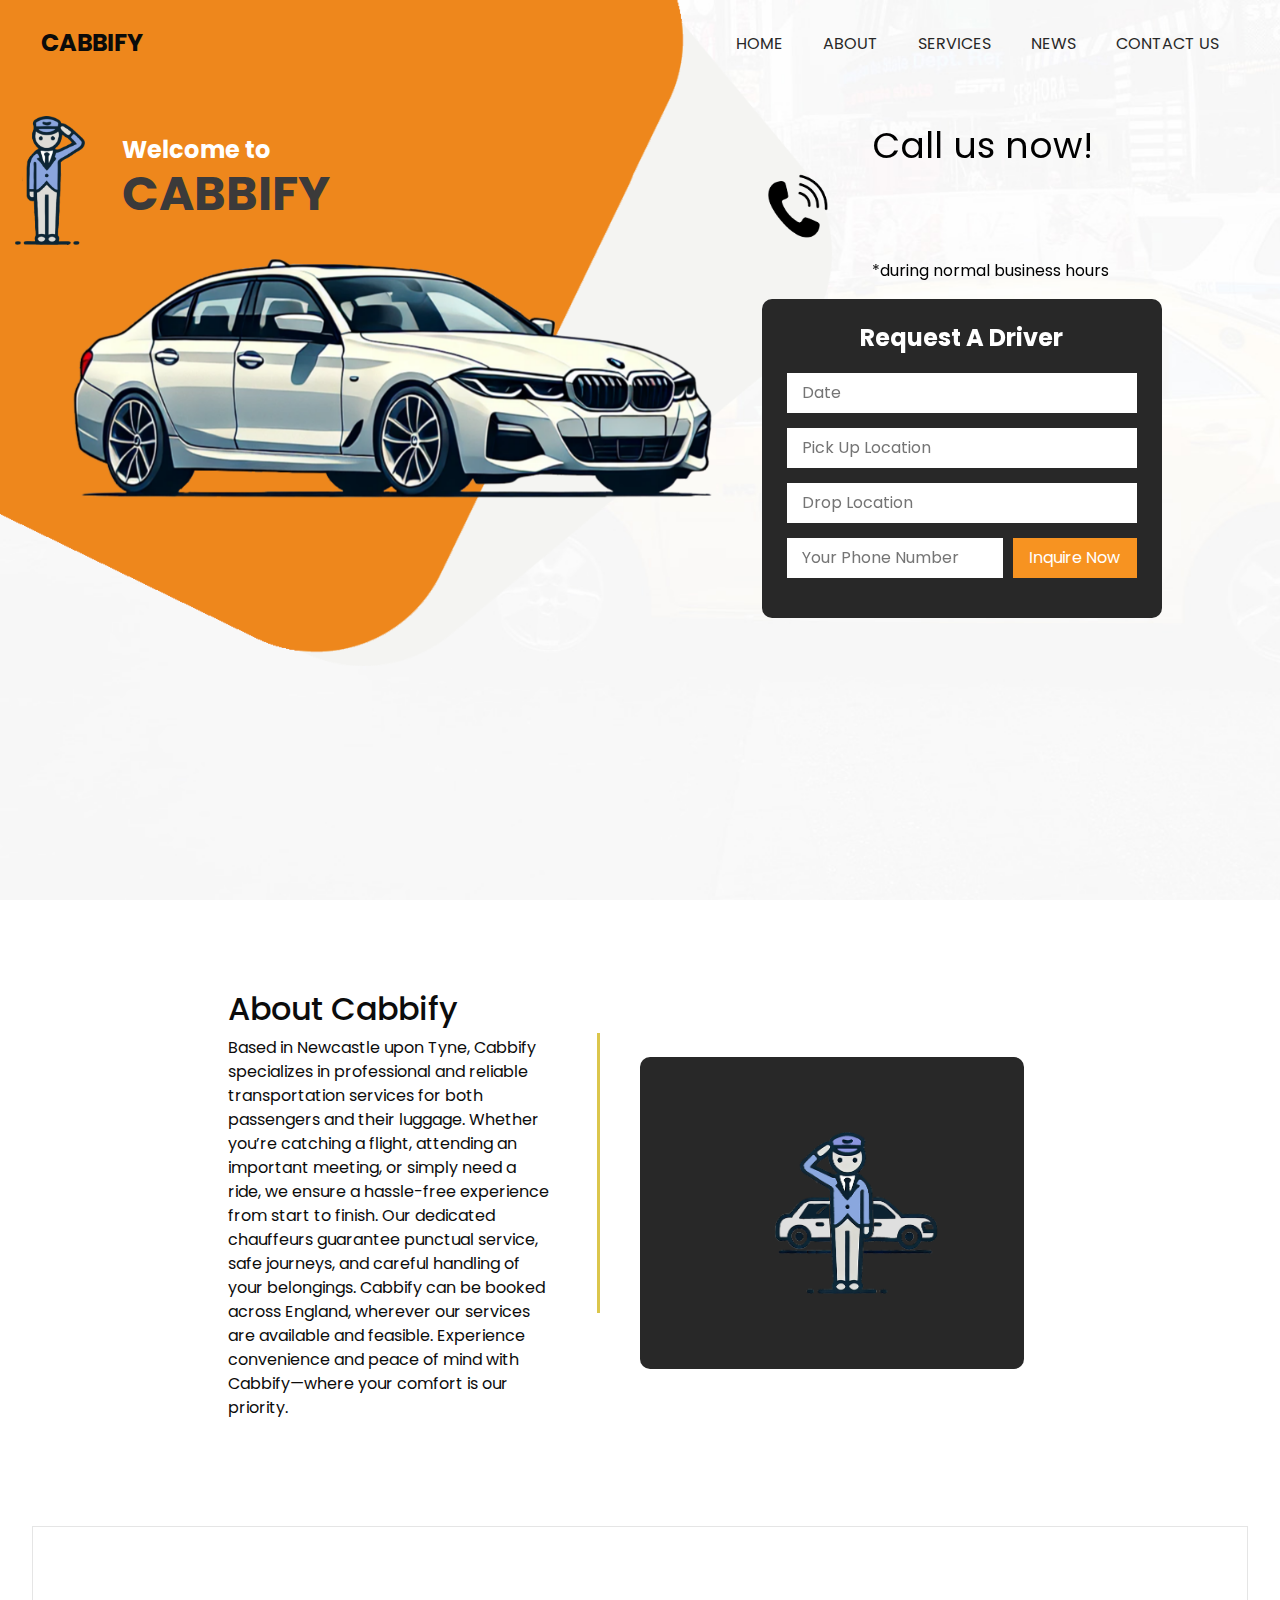
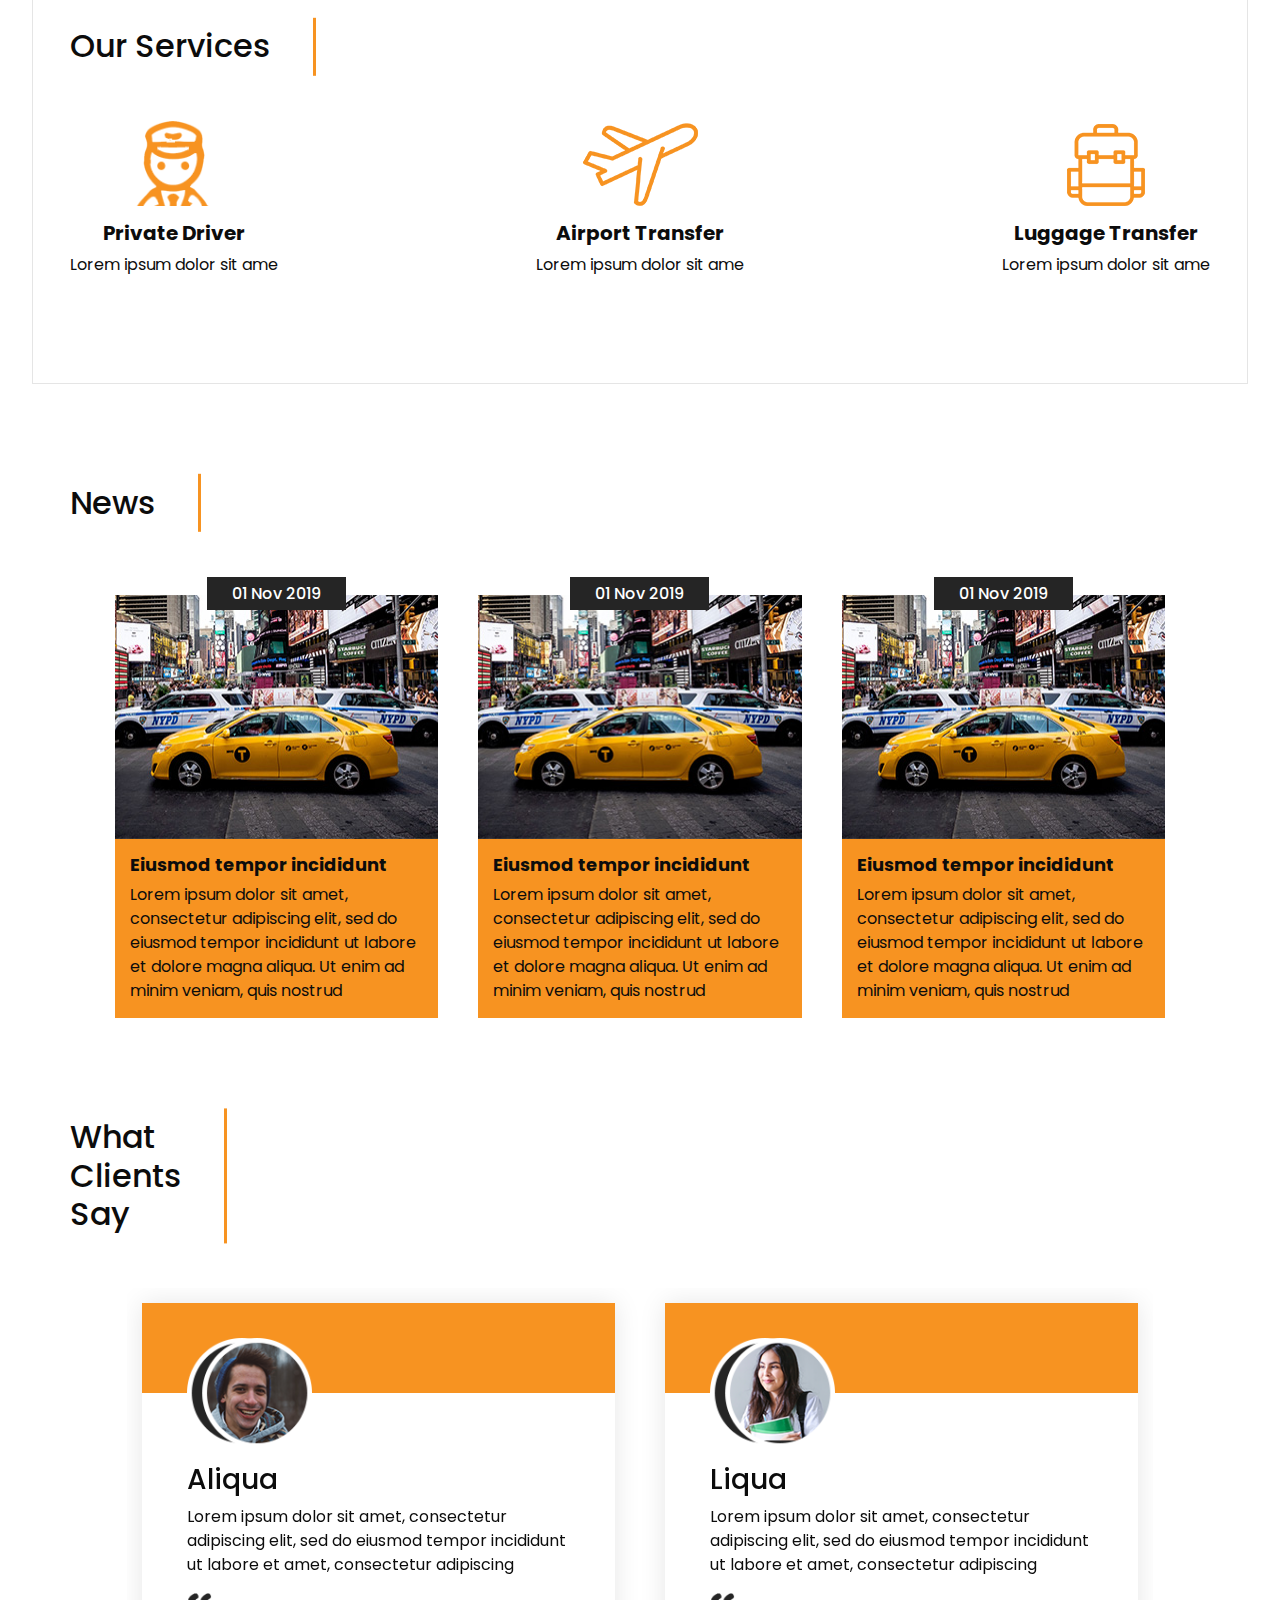
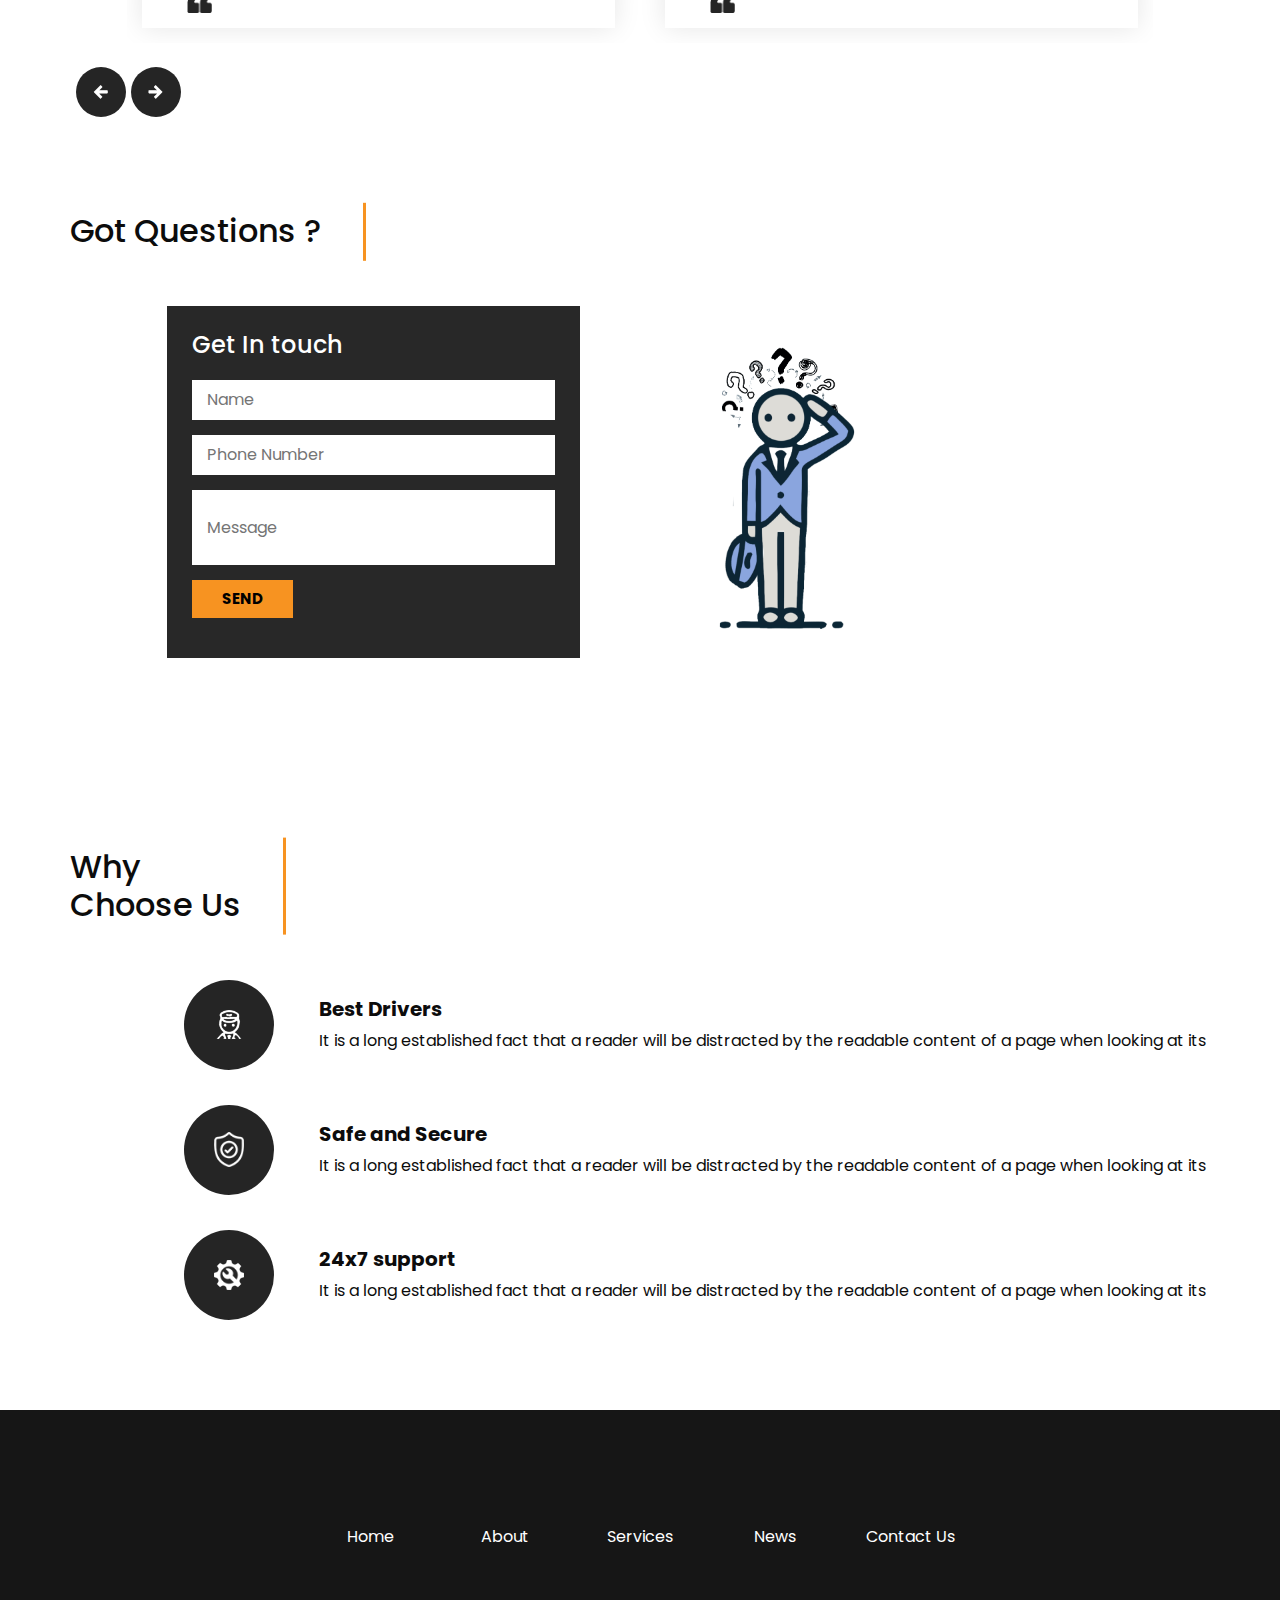
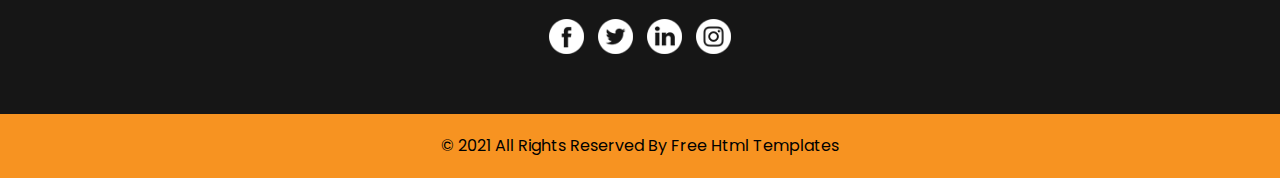
==== index.html @ 4fb5ac62 "Initial commit" ====
<!DOCTYPE html>
<html>

<head>
  <!-- Basic -->
  <meta charset="utf-8" />
  <meta http-equiv="X-UA-Compatible" content="IE=edge" />
  <!-- Mobile Metas -->
  <meta name="viewport" content="width=device-width, initial-scale=1, shrink-to-fit=no" />
  <!-- Site Metas -->
  <meta name="keywords" content="" />
  <meta name="description" content="" />
  <meta name="author" content="" />

  <title>Cabbify</title>


  <!-- slider stylesheet -->
  <link rel="stylesheet" type="text/css" href="https://cdnjs.cloudflare.com/ajax/libs/OwlCarousel2/2.3.4/assets/owl.carousel.min.css" />

  <!-- bootstrap core css -->
  <link rel="stylesheet" type="text/css" href="css/bootstrap.css" />

  <!-- fonts style -->
  <link href="https://fonts.googleapis.com/css?family=Poppins:400,700&display=swap" rel="stylesheet">

  <!-- Custom styles for this template -->
  <link href="css/style.css" rel="stylesheet" />
  <!-- responsive style -->
  <link href="css/responsive.css" rel="stylesheet" />
</head>

<body>

  <div class="hero_area">
    <!-- header section strats -->
    <header class="header_section">
      <div class="container-fluid">
        <nav class="navbar navbar-expand-lg custom_nav-container ">
          <a class="navbar-brand" href="index.html">
            <span>
              Cabbify
            </span>
          </a>
          <button class="navbar-toggler" type="button" data-toggle="collapse" data-target="#navbarSupportedContent" aria-controls="navbarSupportedContent" aria-expanded="false" aria-label="Toggle navigation">
            <span class="navbar-toggler-icon"></span>
          </button>

          <div class="collapse navbar-collapse" id="navbarSupportedContent">
            <div class="d-flex ml-auto flex-column flex-lg-row align-items-center">
              <ul class="navbar-nav  ">
                <li class="nav-item active">
                  <a class="nav-link" href="#home">Home <span class="sr-only">(current)</span></a>
                </li>
                <li class="nav-item">
                  <a class="nav-link" href="#about"> About</a>
                </li>
                <li class="nav-item">
                  <a class="nav-link" href="#services"> Services </a>
                </li>
                <li class="nav-item">
                  <a class="nav-link" href="#news"> News</a>
                </li>
                <li class="nav-item">
                  <a class="nav-link" href="#contact">Contact Us</a>
                </li>
              </ul>
            </div>
          </div>
        </nav>
      </div>
    </header>
    <!-- end header section -->
    <!-- slider section -->
    <section id="home" class=" slider_section ">
      <div class="container-fluid">
        <div class="row">
          <div class="col-md-7 ">
            <div class="box">
              <img src="images/driversans.png" alt="" style="position: absolute;top: -20px;right: 662px;max-width: 70px;">
              <div class="detail-box">
                <h4>
                  Welcome to
                </h4>
                <h1>
                  CABBIFY
                </h1>
              </div>
              <div id="carouselExampleIndicators" class="carousel slide" data-ride="carousel">
                <div class="carousel-inner">
                  <div class="carousel-item active">

                    <div class="img-box">
                      <img src="images/slider-img3.png" alt="">
                    </div>
                  </div>
                </div>
              </div>

            </div>
          </div>
          <div class="col-lg-4 col-md-5 ">
            <a href="tel:+1234567890" style="text-decoration: none; color: black;">
              <div class="call" style="cursor: pointer;">
                <span style="font-size: 36px;margin-left: 110px;">Call us now!</span>
                <img src="images/phone.png" alt="Phone Icon" style="max-width: 69px;margin-bottom: 20px;">
                <p style="font-size:16px;margin-left: 110px;">*during normal business hours</p>
              </div>
            </a>
            <div class="slider_form">
              <h4>
                Request A Driver
              </h4>
              <form action="">
                <input type="text" placeholder="Date">
                <input type="text" placeholder="Pick Up Location">
                <input type="text" placeholder="Drop Location">
                <div class="btm_input">
                  <input type="text" placeholder="Your Phone Number">
                  <button>Inquire Now</button>
                </div>
              </form>
            </div>
          </div>
        </div>
      </div>

    </section>
    <!-- end slider section -->
  </div>

  <!-- about section -->

  <section id="about" class="about_section layout_padding">
    <div class="container-fluid">
      <div class="row">
        <div class="col-lg-4 col-md-5 offset-lg-2 offset-md-1">
          <div class="detail-box">
            <h2>
              About Cabbify
            </h2>
            <p>
              Based in Newcastle upon Tyne, Cabbify specializes in professional and reliable transportation services for both passengers and their luggage. Whether you’re catching a flight, attending an important meeting, or simply need a ride, we ensure a hassle-free experience from start to finish. Our dedicated chauffeurs guarantee punctual service, safe journeys, and careful handling of your belongings.

              Cabbify can be booked across England, wherever our services are available and feasible. Experience convenience and peace of mind with Cabbify—where your comfort is our priority.          </p>
          </div>
        </div>
        <div class="col-md-6">
          <div class="img-box">
            <img src="images/about-img2.png" alt="">
          </div>
        </div>
      </div>
    </div>
  </section>

  <!-- end about section -->

  <!-- service section -->

  <section id="services" class="service_section layout_padding">
    <div class="container">
      <div class="heading_container">
        <h2>
          Our Services
        </h2>
      </div>
      <div class="service_container">
        <div class="box">
          <div class="img-box">
            <img src="images/delivery-man2.png" alt="">
          </div>
          <div class="detail-box">
            <h5>
              Private Driver
            </h5>
            <p>
              Lorem ipsum dolor sit ame
            </p>

          </div>
        </div>
        <div class="box">
          <div class="img-box">
            <img src="images/airplane.png" alt="">
          </div>
          <div class="detail-box">
            <h5>
              Airport Transfer
            </h5>
            <p>
              Lorem ipsum dolor sit ame
            </p>

          </div>
        </div>
        <div class="box">
          <div class="img-box">
            <img src="images/backpack.png" alt="">
          </div>
          <div class="detail-box">
            <h5>
              Luggage Transfer
            </h5>
            <p>
              Lorem ipsum dolor sit ame
            </p>
          </div>
        </div>
      </div>
    </div>
  </section>

  <!-- end service section -->

  <!-- news section -->

  <section id="news" class="news_section layout_padding">
    <div class="container">
      <div class="heading_container">
        <h2>
          News
        </h2>
      </div>
      <div class="news_container">
        <div class="box">
          <div class="date-box">
            <h6>
              01 Nov 2019
            </h6>
          </div>
          <div class="img-box">
            <img src="images/news-img.jpg" alt="">
          </div>
          <div class="detail-box">
            <h6>
              Eiusmod tempor incididunt
            </h6>
            <p>
              Lorem ipsum dolor sit amet, consectetur adipiscing elit, sed do eiusmod tempor incididunt ut labore et dolore magna aliqua. Ut enim ad minim veniam, quis nostrud
            </p>
          </div>
        </div>
        <div class="box">
          <div class="date-box">
            <h6>
              01 Nov 2019
            </h6>
          </div>
          <div class="img-box">
            <img src="images/news-img.jpg" alt="">
          </div>
          <div class="detail-box">
            <h6>
              Eiusmod tempor incididunt
            </h6>
            <p>
              Lorem ipsum dolor sit amet, consectetur adipiscing elit, sed do eiusmod tempor incididunt ut labore et dolore magna aliqua. Ut enim ad minim veniam, quis nostrud
            </p>
          </div>
        </div>
        <div class="box">
          <div class="date-box">
            <h6>
              01 Nov 2019
            </h6>
          </div>
          <div class="img-box">
            <img src="images/news-img.jpg" alt="">
          </div>
          <div class="detail-box">
            <h6>
              Eiusmod tempor incididunt
            </h6>
            <p>
              Lorem ipsum dolor sit amet, consectetur adipiscing elit, sed do eiusmod tempor incididunt ut labore et dolore magna aliqua. Ut enim ad minim veniam, quis nostrud
            </p>
          </div>
        </div>
      </div>
    </div>
  </section>

  <!-- end news section -->

  <!-- client section -->

  <section class="client_section layout_padding-bottom">
    <div class="container">
      <div class="heading_container">
        <h2>
          What <br>
          Clients <br>
          Say
        </h2>
      </div>
      <div class="client_container">
        <div class="carousel-wrap ">
          <div class="owl-carousel">
            <div class="item">
              <div class="box">
                <div class="img-box">
                  <img src="images/client-1.png" alt="">
                </div>
                <div class="detail-box">
                  <h3>
                    Aliqua
                  </h3>
                  <p>
                    Lorem ipsum dolor sit amet, consectetur adipiscing elit, sed do eiusmod tempor incididunt ut labore et amet, consectetur adipiscing
                  </p>
                  <img src="images/quote.png" alt="">
                </div>
              </div>
            </div>
            <div class="item">
              <div class="box">
                <div class="img-box">
                  <img src="images/client-2.png" alt="">
                </div>
                <div class="detail-box">
                  <h3>
                    Liqua
                  </h3>
                  <p>
                    Lorem ipsum dolor sit amet, consectetur adipiscing elit, sed do eiusmod tempor incididunt ut labore et amet, consectetur adipiscing
                  </p>
                  <img src="images/quote.png" alt="">
                </div>
              </div>
            </div>
          </div>
        </div>
      </div>
    </div>
  </section>

  <!-- end client section -->

  <!-- contact section -->

  <section id="contact" class="contact_section layout_padding-bottom">
    <div class="container">
      <div class="heading_container">
        <h2>
          Got Questions ?
        </h2>
      </div>
    </div>
    <div class="container-fluid">
      <div class="row">
        <div class="col-md-5  offset-md-1">
          <div class="contact_form">
            <h4>
              Get In touch
            </h4>
            <form action="">
              <input type="text" placeholder="Name">
              <input type="text" placeholder="Phone Number">
              <input type="text" placeholder="Message" class="message_input">
              <button>Send</button>
            </form>
          </div>
        </div>
        <div class="col-md-6 px-0">
          <div class="img-box">
            <img src="images/contact-img2.png" alt="">
          </div>
        </div>
      </div>
    </div>
  </section>
  <!-- end contact section -->


  <!-- why section -->

  <section class="why_section layout_padding">
    <div class="container">
      <div class="heading_container">
        <h2>
          Why <br>
          Choose Us
        </h2>
      </div>
      <div class="why_container">
        <div class="box">
          <div class="img-box">
            <img src="images/delivery-man-white.png" alt="" class="img-1">
            <img src="images/delivery-man-black.png" alt="" class="img-2">
          </div>
          <div class="detail-box">
            <h5>
              Best Drivers
            </h5>
            <p>
              It is a long established fact that a reader will be distracted by the readable content of a page when looking at its
            </p>
          </div>
        </div>
        <div class="box">
          <div class="img-box">
            <img src="images/shield-white.png" alt="" class="img-1">
            <img src="images/shield-black.png" alt="" class="img-2">
          </div>
          <div class="detail-box">
            <h5>
              Safe and Secure
            </h5>
            <p>
              It is a long established fact that a reader will be distracted by the readable content of a page when looking at its
            </p>
          </div>
        </div>
        <div class="box">
          <div class="img-box">
            <img src="images/repairing-service-white.png" alt="" class="img-1">
            <img src="images/repairing-service-black.png" alt="" class="img-2">
          </div>
          <div class="detail-box">
            <h5>
              24x7 support
            </h5>
            <p>
              It is a long established fact that a reader will be distracted by the readable content of a page when looking at its
            </p>
          </div>
        </div>
      </div>
    </div>
  </section>

  <!-- end why section -->

  <!-- info section -->

  <section class="info_section layout_padding-top layout_padding2-bottom">
    <div class="container">
      <div class="box">
        <div class="info_links">
          <ul>
            <li class=" ">
              <a class="" href="#home">Home <span class="sr-only">(current)</span></a>
            </li>
            <li class="">
              <a class="" href="#about"> About</a>
            </li>
            <li class="">
              <a class="" href="#services"> Services </a>
            </li>
            <li class="">
              <a class="" href="#news"> News</a>
            </li>
            <li class="">
              <a class="" href="#contact">Contact Us</a>
            </li>
          </ul>
        </div>
        <div class="info_social">
          <div>
            <a href="">
              <img src="images/fb.png" alt="">
            </a>
          </div>
          <div>
            <a href="">
              <img src="images/twitter.png" alt="">
            </a>
          </div>
          <div>
            <a href="">
              <img src="images/linkedin.png" alt="">
            </a>
          </div>
          <div>
            <a href="">
              <img src="images/instagram.png" alt="">
            </a>
          </div>
        </div>
      </div>
    </div>

  </section>

  <!-- end info section -->

  <!-- footer section -->
  <section class="container-fluid footer_section">
    <div class="container">
      <p>
        &copy; 2021 All Rights Reserved By
        <a href="https://html.design/">Free Html Templates</a>
      </p>
    </div>
  </section>
  <!-- footer section -->

  <script type="text/javascript" src="js/jquery-3.4.1.min.js"></script>
  <script type="text/javascript" src="js/bootstrap.js"></script>
  <script type="text/javascript" src="https://cdnjs.cloudflare.com/ajax/libs/OwlCarousel2/2.3.4/owl.carousel.min.js">
  </script>


  <!-- owl carousel script -->
  <script type="text/javascript">
    $(".owl-carousel").owlCarousel({
      loop: true,
      margin: 20,
      navText: [],
      autoplay: true,
      autoplayHoverPause: true,
      responsive: {
        0: {
          items: 1
        },
        768: {
          items: 2
        },
        1000: {
          items: 2
        }
      }
    });
  </script>
  <!-- end owl carousel script -->
<!-- Include animate.css for the rubberBand animation -->
<link rel="stylesheet" href="https://cdnjs.cloudflare.com/ajax/libs/animate.css/4.1.1/animate.min.css" />

<script async src='https://d2mpatx37cqexb.cloudfront.net/delightchat-whatsapp-widget/embeds/embed.min.js'></script>
<script>
  var wa_btnSetting = {
    "btnColor": "#16BE45",
    "ctaText": "WhatsApp Us",
    "cornerRadius": 40,
    "marginBottom": 20,
    "marginLeft": 20,
    "marginRight": 20,
    "btnPosition": "right",
    "whatsAppNumber": "911234567890",
    "welcomeMessage": "Hey, How can we help you today,",
    "zIndex": 999999,
    "btnColorScheme": "light"
  };

  var wa_widgetSetting = {
    "title": "Cabbify",
    "subTitle": "Typically replies in 5 min",
    "headerBackgroundColor": "#f0960f",
    "headerColorScheme": "dark",
    "greetingText": "Hi there! \nHow can I help you?",
    "ctaText": "Start Chat",
    "btnColor": "#1A1A1A",
    "cornerRadius": 40,
    "welcomeMessage": "Hello",
    "btnColorScheme": "light",
    "brandImage": "https://i.ibb.co/gyhFDv2/Untitled-1.png",
    "darkHeaderColorScheme": {
      "title": "#333333",
      "subTitle": "#4F4F4F"
    }
  };

  window.onload = () => {
    _waEmbed(wa_btnSetting, wa_widgetSetting);
    const waButtonWrapper = document.querySelector('.wa-btn-wrapper');
  };
</script>

</body>

</html>
---- css/style.css ----
html {
  overflow-x: hidden;
  scroll-behavior: smooth;
}

body {
  font-family: "Poppins", sans-serif;
  color: #0c0c0c;
  background-color: #ffffff;
}

.layout_padding {
  padding: 90px 0;
}

.layout_padding2 {
  padding: 45px 0;
}

.layout_padding2-top {
  padding-top: 45px;
}

.layout_padding2-bottom {
  padding-bottom: 45px;
}

.layout_padding-top {
  padding-top: 90px;
}

.layout_padding-bottom {
  padding-bottom: 90px;
}

.heading_container {
  display: -webkit-box;
  display: -ms-flexbox;
  display: flex;
  margin-bottom: 45px;
}

.heading_container h2 {
  position: relative;
  margin: 0;
  padding: 10px 0;
}

.heading_container h2::before {
  content: "";
  position: absolute;
  width: 3px;
  height: 100%;
  top: 50%;
  right: -45px;
  -webkit-transform: translateY(-50%);
          transform: translateY(-50%);
  z-index: 1;
  background-color: #f79321;
  background-repeat: no-repeat;
}

/*header section*/
.hero_area {
  min-height: 100vh;
  position: relative;
  background-image: url(../images/hero-bg.jpg);
  background-size: cover;
}

.hero_area::before {
  content: "";
  position: absolute;
  top: 0;
  left: 0;
  height: 100%;
  width: 65%;
  background-image: url(../images/hero-bg3.png);
  background-size: 100%;
  background-repeat: no-repeat;
}

.sub_page .hero_area {
  min-height: auto;
  background-image: none;
  background-color: #e1f3fd;
}

.sub_page .service_section {
  margin: 45px auto;
}

.header_section .container-fluid {
  padding-right: 25px;
  padding-left: 25px;
}

.header_section .nav_container {
  margin: 0 auto;
}

.custom_nav-container .navbar-nav .nav-item .nav-link {
  margin: 10px 20px;
  padding: 0;
  color: #282828;
  text-align: center;
  position: relative;
  text-transform: uppercase;
}

a,
a:hover,
a:focus {
  text-decoration: none;
}

a:hover,
a:focus {
  color: initial;
}

.btn,
.btn:focus {
  outline: none !important;
  -webkit-box-shadow: none;
          box-shadow: none;
}

.custom_nav-container .nav_search-btn {
  background-image: url(../images/search-icon.png);
  background-size: 20px;
  background-repeat: no-repeat;
  background-position: center 5px;
  width: 35px;
  height: 35px;
  padding: 0;
  border: none;
}

.navbar-brand {
  display: -webkit-box;
  display: -ms-flexbox;
  display: flex;
}

.navbar-brand span {
  font-size: 24px;
  font-weight: 700;
  color: #0b0b0a;
  text-transform: uppercase;
}

.custom_nav-container {
  z-index: 99999;
  padding-top: 20px;
  -webkit-box-align: end;
      -ms-flex-align: end;
          align-items: flex-end;
}

.navbar-expand-lg .navbar-collapse {
  -webkit-box-align: end;
      -ms-flex-align: end;
          align-items: flex-end;
}

.custom_nav-container .navbar-toggler {
  outline: none;
}

.custom_nav-container .navbar-toggler .navbar-toggler-icon {
  background-image: url(../images/menu.png);
  background-size: 45px;
}

/*end header section*/
/* slider section */
.slider_section {
  height: calc(100% - 80px);
  display: -webkit-box;
  display: -ms-flexbox;
  display: flex;
  -webkit-box-align: center;
      -ms-flex-align: center;
          align-items: center;
  z-index: 2;
  color: #3b3a3a;
  padding: 45px 0 75px 0;
}

.slider_section .row {
  -webkit-box-align: center;
      -ms-flex-align: center;
          align-items: center;
}

.slider_section div#carouselExampleIndicators {
  width: 130%;
  margin-left: -20%;
  position: unset;
}

.slider_section .box {
  padding-left: 15%;
  margin-bottom: 100px;
}

.slider_section .box .detail-box {
  padding-right: 10%;
}

.slider_section .box .detail-box h4 {
  font-weight: bold;
  margin-bottom: 0;
  color: #ffffff;
}

.slider_section .box .detail-box h1 {
  font-weight: bold;
  margin-bottom: 30px;
  text-transform: uppercase;
  font-size: 3rem;
}

.slider_section .box .img-box {
  margin: 0 7%;
}

.slider_section .box .img-box img {
  width: 100%;
}

.slider_section .box .btn-box {
  margin-top: 15px;
}

.slider_section .box .btn-box a {
  text-align: center;
  display: inline-block;
  padding: 8px 30px;
  border: 1px solid #0b0b0a;
  background-color: transparent;
  color: #0b0b0a;
}

.slider_section .box .btn-box a:hover {
  background-color: #0b0b0a;
  color: #ffffff;
}

.slider_section .slider_form {
  width: 400px;
  padding: 25px;
  background-color: #282828;
  border-radius: 10px;
  margin: auto;
}

.slider_section .slider_form h4 {
  font-weight: bold;
  text-align: center;
  color: #ffffff;
  margin-bottom: 20px;
}

.slider_section .slider_form form {
  margin: 15px 0;
}

.slider_section .slider_form form input {
  width: 100%;
  height: 40px;
  border: none;
  outline: none;
  margin-bottom: 15px;
  padding-left: 15px;
}

.slider_section .slider_form form .btm_input {
  display: -webkit-box;
  display: -ms-flexbox;
  display: flex;
}

.slider_section .slider_form form .btm_input input {
  width: calc(95% - 116px);
  margin: 0;
  margin-right: 10px;
}

.slider_section .slider_form form .btm_input button {
  -webkit-box-flex: 1;
      -ms-flex: 1;
          flex: 1;
  min-width: 116px;
  border: none;
  outline: none;
  background-color: #f79321;
  color: #ffffff;
}

.slider_section .carousel-indicators {
  margin: 0;
  -webkit-box-pack: start;
      -ms-flex-pack: start;
          justify-content: flex-start;
  left: 10%;
}

.slider_section .carousel-indicators li {
  width: 18px;
  height: 18px;
  border-radius: 100%;
  background-color: #282828;
  opacity: 1;
}

.slider_section .carousel-indicators li.active {
  background-color: #f79321;
}

.about_section .row {
  -webkit-box-align: center;
      -ms-flex-align: center;
          align-items: center;
}

.about_section .detail-box {
  position: relative;
  padding-right: 75px;
}

.about_section .detail-box a {
  display: inline-block;
  padding: 8px 25px;
  border: 1px solid #0b0b0a;
  background-color: transparent;
  color: #0b0b0a;
  margin-top: 25px;
}

.about_section .detail-box a:hover {
  background-color: #0b0b0a;
  color: #ffffff;
}

.about_section .detail-box::before {
  content: "";
  position: absolute;
  width: 3px;
  height: 65%;
  top: 10%;
  right: 25px;
  z-index: 1;
  background-color: #dbc64c;
  background-repeat: no-repeat;
}

.about_section .img-box {
  padding: 75px 45px;
}

.about_section .img-box img {
  width: 60%;
  position: relative;
  z-index: 2;
}

.about_section .img-box::before {
  content: "";
  position: absolute;
  top: 0;
  left: 0;
  width: 60%;
  height: 100%;
  background-color: #282828;
  z-index: 1;
  border-radius: 10px;
}

.service_section {
  width: 95%;
  margin: auto;
  border: 1px solid #e5e5e5;
}

.service_section .service_container {
  display: -webkit-box;
  display: -ms-flexbox;
  display: flex;
  text-align: center;
  -webkit-box-pack: justify;
      -ms-flex-pack: justify;
          justify-content: space-between;
}

.service_section .service_container .box .img-box {
  height: 85px;
  display: -webkit-box;
  display: -ms-flexbox;
  display: flex;
  -webkit-box-pack: center;
      -ms-flex-pack: center;
          justify-content: center;
  -webkit-box-align: end;
      -ms-flex-align: end;
          align-items: flex-end;
}

.service_section .service_container .box .img-box img {
  max-width: 100%;
  max-height: 100%;
}

.service_section .service_container .box .detail-box {
  margin-top: 15px;
}

.service_section .service_container .box .detail-box h5 {
  font-weight: bold;
}

.service_section .service_container .box .detail-box a {
  display: inline-block;
  padding: 7px 20px;
  border: 1px solid #0b0b0a;
  background-color: transparent;
  color: #0b0b0a;
}

.service_section .service_container .box .detail-box a:hover {
  background-color: #0b0b0a;
  color: #ffffff;
}

.news_section .news_container {
  display: -webkit-box;
  display: -ms-flexbox;
  display: flex;
  -webkit-box-pack: center;
      -ms-flex-pack: center;
          justify-content: center;
  padding: 0 25px;
}

.news_section .news_container .date-box {
  background-color: #252525;
  padding: 7px 25px;
  color: #ffffff;
  margin-bottom: -15px;
  position: relative;
  z-index: 2;
}

.news_section .news_container .date-box h6 {
  margin: 0;
}

.news_section .news_container .box {
  margin: 0 20px;
  display: -webkit-box;
  display: -ms-flexbox;
  display: flex;
  -webkit-box-orient: vertical;
  -webkit-box-direction: normal;
      -ms-flex-direction: column;
          flex-direction: column;
  -webkit-box-align: center;
      -ms-flex-align: center;
          align-items: center;
}

.news_section .news_container .box .img-box {
  width: 100%;
}

.news_section .news_container .box .img-box img {
  width: 100%;
}

.news_section .news_container .box .detail-box {
  background-color: #f79321;
  padding: 15px;
}

.news_section .news_container .box .detail-box h6 {
  font-weight: bold;
  font-size: 18px;
}

.news_section .news_container .box .detail-box p {
  margin: 0;
}

.client_section .carousel-wrap {
  margin: 0 auto;
  padding: 0 5%;
  position: relative;
}

.client_section .owl-nav > div {
  margin-top: -26px;
  position: absolute;
  top: 50%;
  color: #cdcbcd;
}

.client_section .owl-carousel .owl-nav .owl-prev,
.client_section .owl-carousel .owl-nav .owl-next {
  width: 50px;
  height: 50px;
  background-color: #000000;
  background-size: 9px;
  background-position: center;
  border-radius: 100%;
  background-repeat: no-repeat;
  position: absolute;
  top: 50%;
  -webkit-transform: translateY(-50%);
          transform: translateY(-50%);
  outline: none;
}

.client_section .owl-carousel .owl-nav .owl-prev:hover,
.client_section .owl-carousel .owl-nav .owl-next:hover {
  background-color: #f79321;
}

.client_section .owl-carousel .owl-nav .owl-prev {
  background-image: url(../images/prev.png);
  left: -10%;
}

.client_section .owl-carousel .owl-nav .owl-prev:hover {
  background-image: url(../images/prev-white.png);
}

.client_section .owl-carousel .owl-nav .owl-next {
  right: -10%;
  background-image: url(../images/next.png);
}

.client_section .owl-carousel .owl-nav .owl-next:hover {
  background-image: url(../images/next-white.png);
}

.client_section .box {
  padding: 35px 45px 15px 45px;
  margin: 15px;
  -webkit-box-shadow: 0 0 25px 0 rgba(0, 0, 0, 0.1);
          box-shadow: 0 0 25px 0 rgba(0, 0, 0, 0.1);
  position: relative;
}

.client_section .box .img-box {
  max-width: 125px;
  min-width: 125px;
}

.client_section .box .img-box img {
  width: 100%;
}

.client_section .box .detail-box {
  margin-top: 15px;
}

.client_section .box .detail-box img {
  width: 25px;
}

.client_section .box > div {
  position: relative;
  z-index: 2;
}

.client_section .box::after {
  content: "";
  position: absolute;
  top: 0;
  left: 0;
  width: 100%;
  height: 90px;
  background-color: #f79321;
  z-index: 1;
}

.client_section .carousel-wrap {
  margin: 0 auto;
  padding: 0 5%;
  position: relative;
  margin-bottom: 45px;
}

.client_section .owl-carousel .owl-nav .owl-prev,
.client_section .owl-carousel .owl-nav .owl-next {
  width: 50px;
  height: 50px;
  background-color: #252525;
  background-size: 15px;
  background-position: center;
  border-radius: 100%;
  background-repeat: no-repeat;
  position: absolute;
  top: initial;
  bottom: -75px;
  outline: none;
}

.client_section .owl-carousel .owl-nav .owl-prev:hover,
.client_section .owl-carousel .owl-nav .owl-next:hover {
  background-color: #f79321;
}

.client_section .owl-carousel .owl-nav .owl-prev {
  background-image: url(../images/prev.png);
  left: -5%;
}

.client_section .owl-carousel .owl-nav .owl-next {
  left: calc(-5% + 55px);
  background-image: url(../images/next.png);
}

.client_section .owl-carousel .owl-dots.disabled,
.client_section .owl-carousel .owl-nav.disabled {
  display: block;
}

.contact_section .row {
  -webkit-box-align: center;
      -ms-flex-align: center;
          align-items: center;
}

.contact_section .contact_form {
  padding: 25px;
  background-color: #282828;
  margin: 0 45px;
}

.contact_section .contact_form h4 {
  color: #ffffff;
  margin-bottom: 20px;
}

.contact_section .contact_form form {
  margin: 15px 0;
}

.contact_section .contact_form form input {
  width: 100%;
  height: 40px;
  border: none;
  outline: none;
  margin-bottom: 15px;
  padding-left: 15px;
}

.contact_section .contact_form form input.message_input {
  height: 75px;
}

.contact_section .contact_form form button {
  padding: 8px 30px;
  border: none;
  outline: none;
  background-color: #f79321;
  color: #000000;
  font-size: 15px;
  text-transform: uppercase;
  font-weight: bold;
}

.contact_section .img-box img {
  width: 46%;
}

.app_section {
  background-color: #f79321;
  color: #ffffff;
}

.app_section .row {
  -webkit-box-align: center;
      -ms-flex-align: center;
          align-items: center;
}

.app_section .detail-box h2 {
  color: #252525;
  text-transform: uppercase;
  font-weight: bold;
}

.app_section .detail-box .text-box {
  margin-top: 25px;
}

.app_section .detail-box .text-box h5 {
  text-transform: uppercase;
  font-weight: bold;
  text-decoration: underline;
}

.app_section .detail-box .btn-box {
  margin: 25px -5px 0 -5px;
  display: -webkit-box;
  display: -ms-flexbox;
  display: flex;
}

.app_section .detail-box .btn-box a {
  margin: 5px;
}

.app_section .img-box {
  display: -webkit-box;
  display: -ms-flexbox;
  display: flex;
  -webkit-box-pack: center;
      -ms-flex-pack: center;
          justify-content: center;
  -webkit-box-align: center;
      -ms-flex-align: center;
          align-items: center;
}

.app_section .img-box img {
  max-width: 100%;
}

.why_section .why_container {
  padding-left: 10%;
}

.why_section .box {
  display: -webkit-box;
  display: -ms-flexbox;
  display: flex;
  -webkit-box-align: center;
      -ms-flex-align: center;
          align-items: center;
}

.why_section .box .img-box {
  min-width: 90px;
  min-height: 90px;
  background-color: #252525;
  border-radius: 100%;
  display: -webkit-box;
  display: -ms-flexbox;
  display: flex;
  -webkit-box-pack: center;
      -ms-flex-pack: center;
          justify-content: center;
  -webkit-box-align: center;
      -ms-flex-align: center;
          align-items: center;
  margin-right: 45px;
}

.why_section .box .img-box img {
  max-width: 30px;
  -webkit-transition: all 1s;
  transition: all 1s;
}

.why_section .box .img-box .img-2 {
  display: none;
  opacity: 0;
}

.why_section .box .detail-box h5 {
  font-weight: bold;
}

.why_section .box .detail-box p {
  margin: 0;
}

.why_section .box:nth-child(2) {
  margin: 35px 0;
}

.why_section .box:hover .img-box {
  background-color: #f79321;
}

.why_section .box:hover .img-box .img-1 {
  display: none;
  opacity: 0;
}

.why_section .box:hover .img-box .img-2 {
  display: -webkit-inline-box;
  display: -ms-inline-flexbox;
  display: inline-flex;
  opacity: 1;
}

/* info section */
.info_section {
  background-color: #161616;
  color: #ffffff;
}

.info_section .box {
  width: 100%;
  max-width: 675px;
  margin: 0 auto;
}

.info_section .info_form {
  margin: 0 auto;
  margin-bottom: 45px;
}

.info_section .info_form h4 {
  text-align: center;
  margin-bottom: 35px;
}

.info_section .info_form form {
  display: -webkit-box;
  display: -ms-flexbox;
  display: flex;
  -webkit-box-align: stretch;
      -ms-flex-align: stretch;
          align-items: stretch;
}

.info_section .info_form form input {
  background-color: #ffffff;
  border: none;
  width: calc(100% - 55px);
  outline: none;
  color: #000000;
  height: 42.4px;
  padding-left: 15px;
}

.info_section .info_form form input ::-webkit-input-placeholder {
  color: #9a9999;
}

.info_section .info_form form input :-ms-input-placeholder {
  color: #9a9999;
}

.info_section .info_form form input ::-ms-input-placeholder {
  color: #9a9999;
}

.info_section .info_form form input ::placeholder {
  color: #9a9999;
}

.info_section .info_form form button {
  border: none;
  outline: none;
  background-color: #f79321;
  width: 55px;
  font-size: 15px;
  text-transform: uppercase;
  background-image: url(../images/right-arrow.png);
  background-size: 24px;
  background-position: center;
  background-repeat: no-repeat;
}

.info_section .info_links ul {
  padding: 0;
  display: -webkit-box;
  display: -ms-flexbox;
  display: flex;
  -ms-flex-wrap: wrap;
      flex-wrap: wrap;
}

.info_section .info_links ul li {
  list-style-type: none;
  -webkit-box-flex: 1;
      -ms-flex: 1;
          flex: 1;
  text-align: center;
  display: -webkit-box;
  display: -ms-flexbox;
  display: flex;
  -webkit-box-pack: center;
      -ms-flex-pack: center;
          justify-content: center;
}

.info_section .info_links ul li a {
  color: #ffffff;
  padding: 10px;
}

.info_section .info_links a {
  display: -webkit-box;
  display: -ms-flexbox;
  display: flex;
  -webkit-box-align: center;
      -ms-flex-align: center;
          align-items: center;
  margin: 15px 0;
}

.info_section .info_social {
  display: -webkit-box;
  display: -ms-flexbox;
  display: flex;
  -webkit-box-pack: center;
      -ms-flex-pack: center;
          justify-content: center;
  margin: 45px auto 15px auto;
}

.info_section .info_social img {
  width: 35px;
  margin: 0 7px;
}

/* end info section */
/* footer section*/
.footer_section {
  background-color: #f79321;
  display: -webkit-box;
  display: -ms-flexbox;
  display: flex;
  -webkit-box-pack: center;
      -ms-flex-pack: center;
          justify-content: center;
  position: relative;
}

.footer_section p {
  color: #000000;
  margin: 0 auto;
  text-align: center;
  padding: 20px 0;
  width: 55%;
}

.footer_section a {
  color: #000000;
}
/*# sourceMappingURL=style.css.map */
---- css/responsive.css ----
@media (max-width: 1120px) {}

@media (max-width: 992px) {
  .hero_area {
    min-height: auto;
  }

  .hero_area::before {
    width: 100%;
  }

  .slider_section .slider_form {
    width: 100%;
    max-width: 550px;
    margin-top: 45px;
    margin-bottom: 75px;
  }

  .slider_section .carousel-indicators {
    left: 0;
    justify-content: center;
  }

  .news_section .news_container {
    flex-direction: column;
  }

  .news_section .news_container .box:nth-child(2) {
    margin-top: 75px;
    margin-bottom: 75px;
  }

  .contact_section .contact_form {
    padding: 25px 15px;
    margin: 0 auto;
    max-width: 475px;
  }

  .why_section .why_container {
    padding: 0;
  }

  .info_section .box {
    width: 100%;
  }

  .footer_section p {
    width: 100%;
  }
}

@media (max-width: 768px) {

  .about_section .detail-box {
    padding: 0;
    margin-bottom: 45px;
  }

  .about_section .detail-box::before {
    right: -5px;
  }

  .about_section .img-box {
    padding: 45px 0;
  }

  .service_section .service_container .box:nth-child(2) {
    margin: 45px 0;
  }

  .service_section .service_container {
    flex-direction: column;
  }

  .contact_section .img-box {
    padding-left: 25px;
    margin-top: 35px;
  }

  .app_section .detail-box {
    margin-bottom: 35px;
  }

  .info_section .info_links ul {
    flex-direction: column;
    align-items: center;
  }


}

@media (max-width: 576px) {
  .news_section .news_container {
    padding: 0;
  }
}

@media (max-width: 480px) {}

@media (max-width: 420px) {
  .why_section .box {
    flex-direction: column;
    align-items: center;
    text-align: center;
  }

  .why_section .box .img-box {
    margin: 0;
    margin-bottom: 25px;
  }
}

@media (max-width: 360px) {
  .app_section .detail-box .btn-box {
    flex-direction: column;
    align-items: center;
  }
}

@media (min-width: 1200px) {
  .container {
    max-width: 1170px;
  }
}
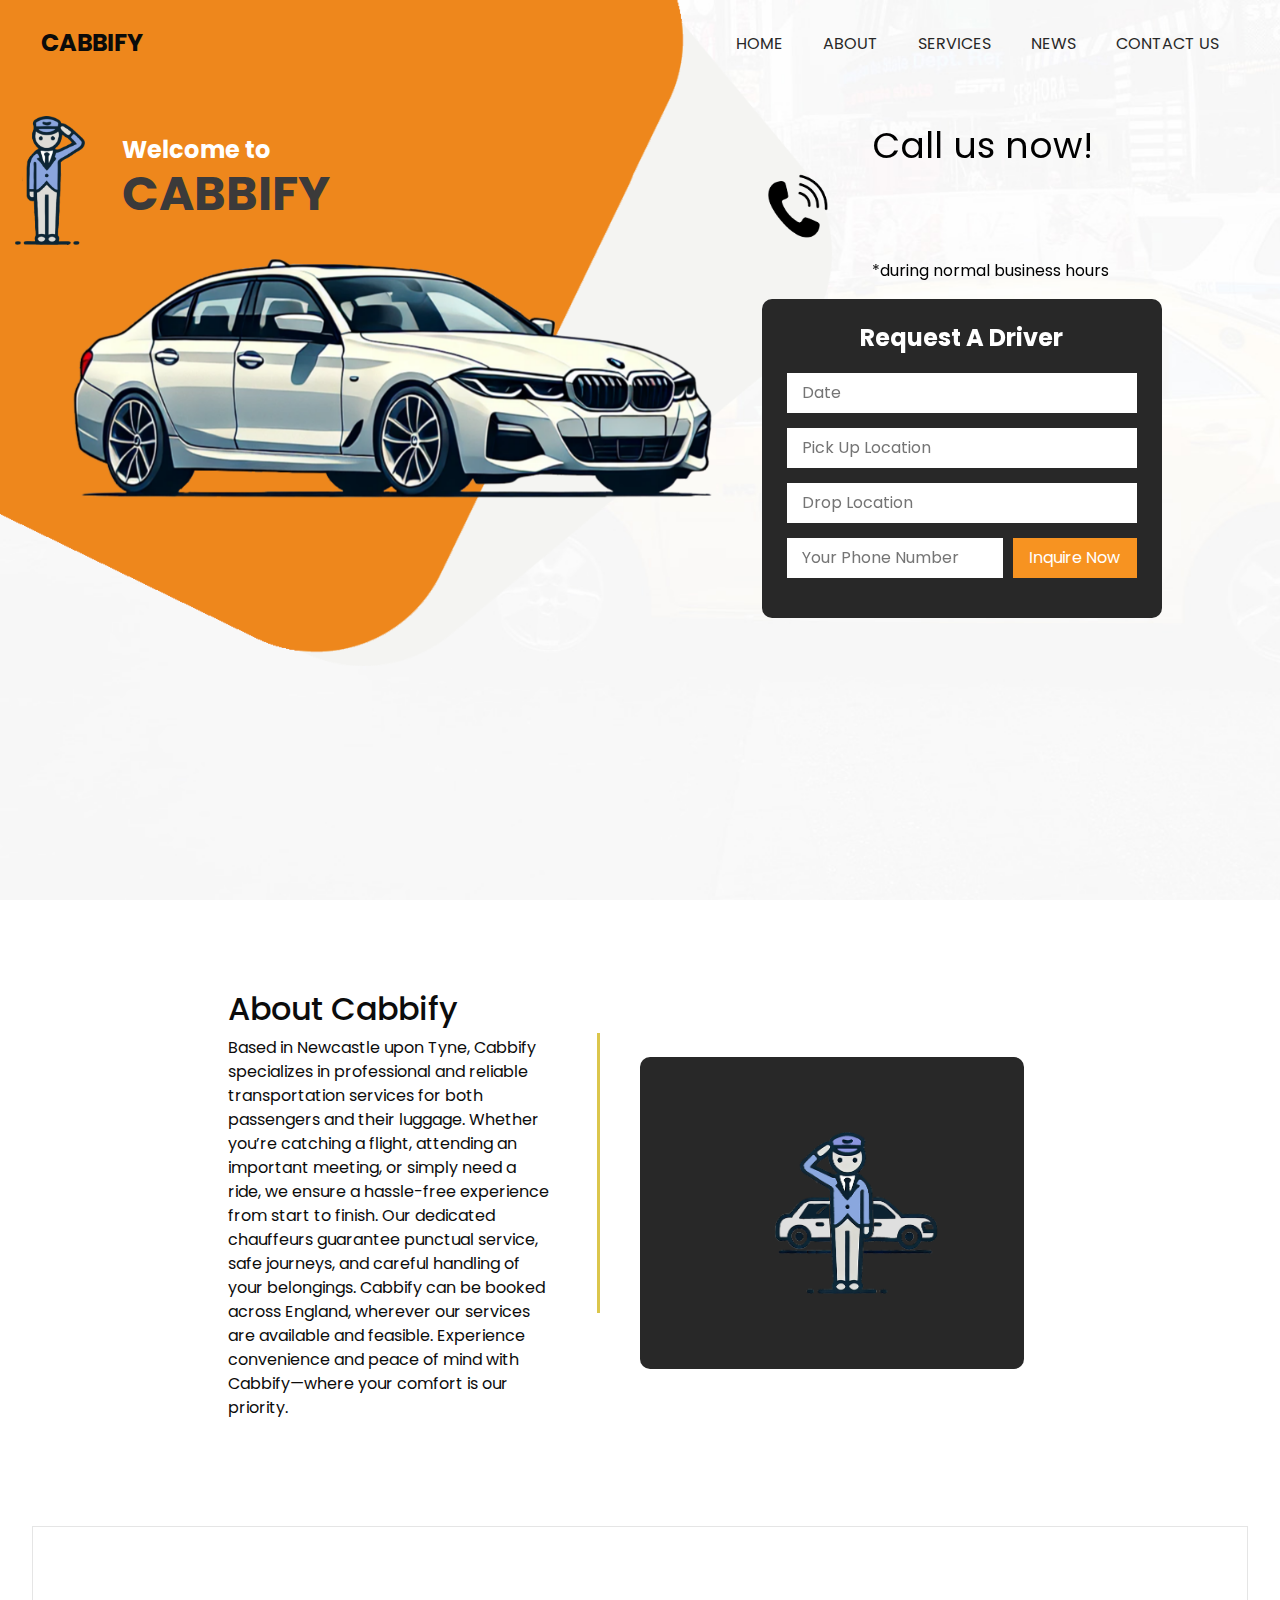
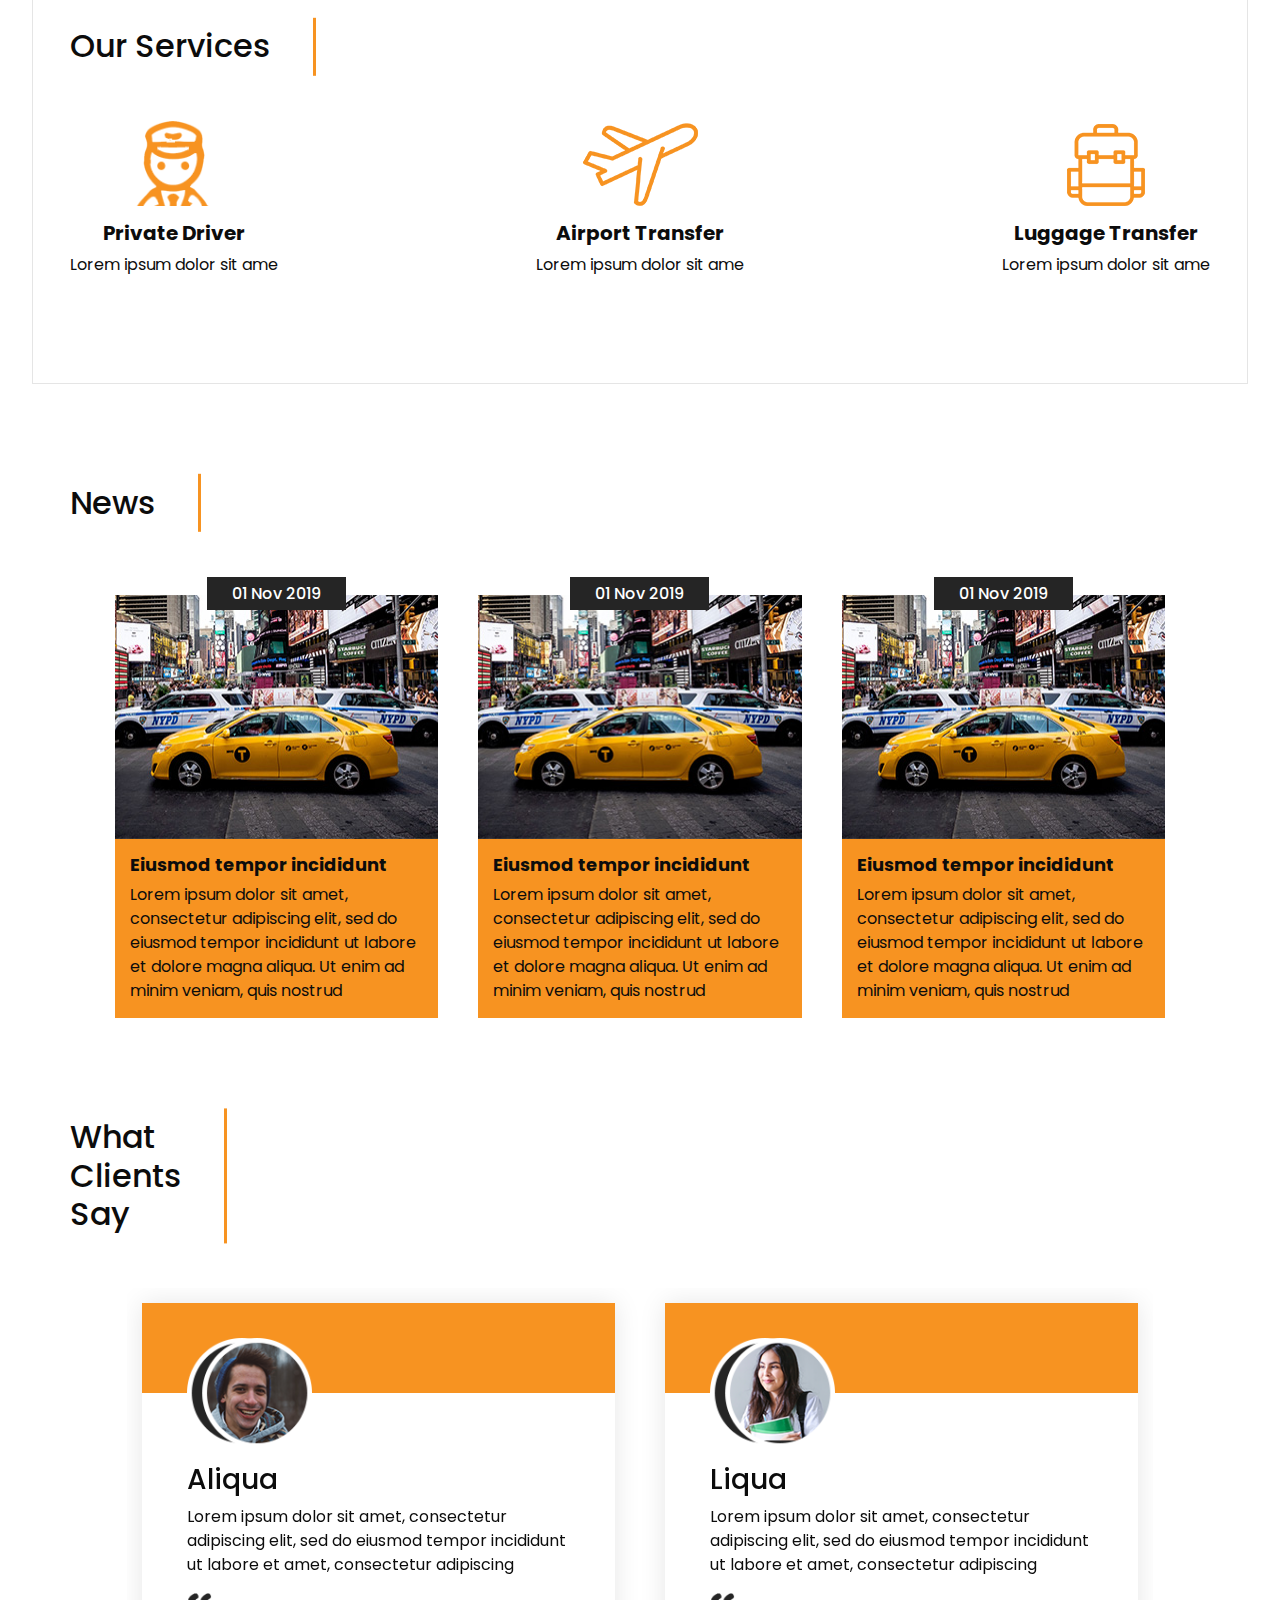
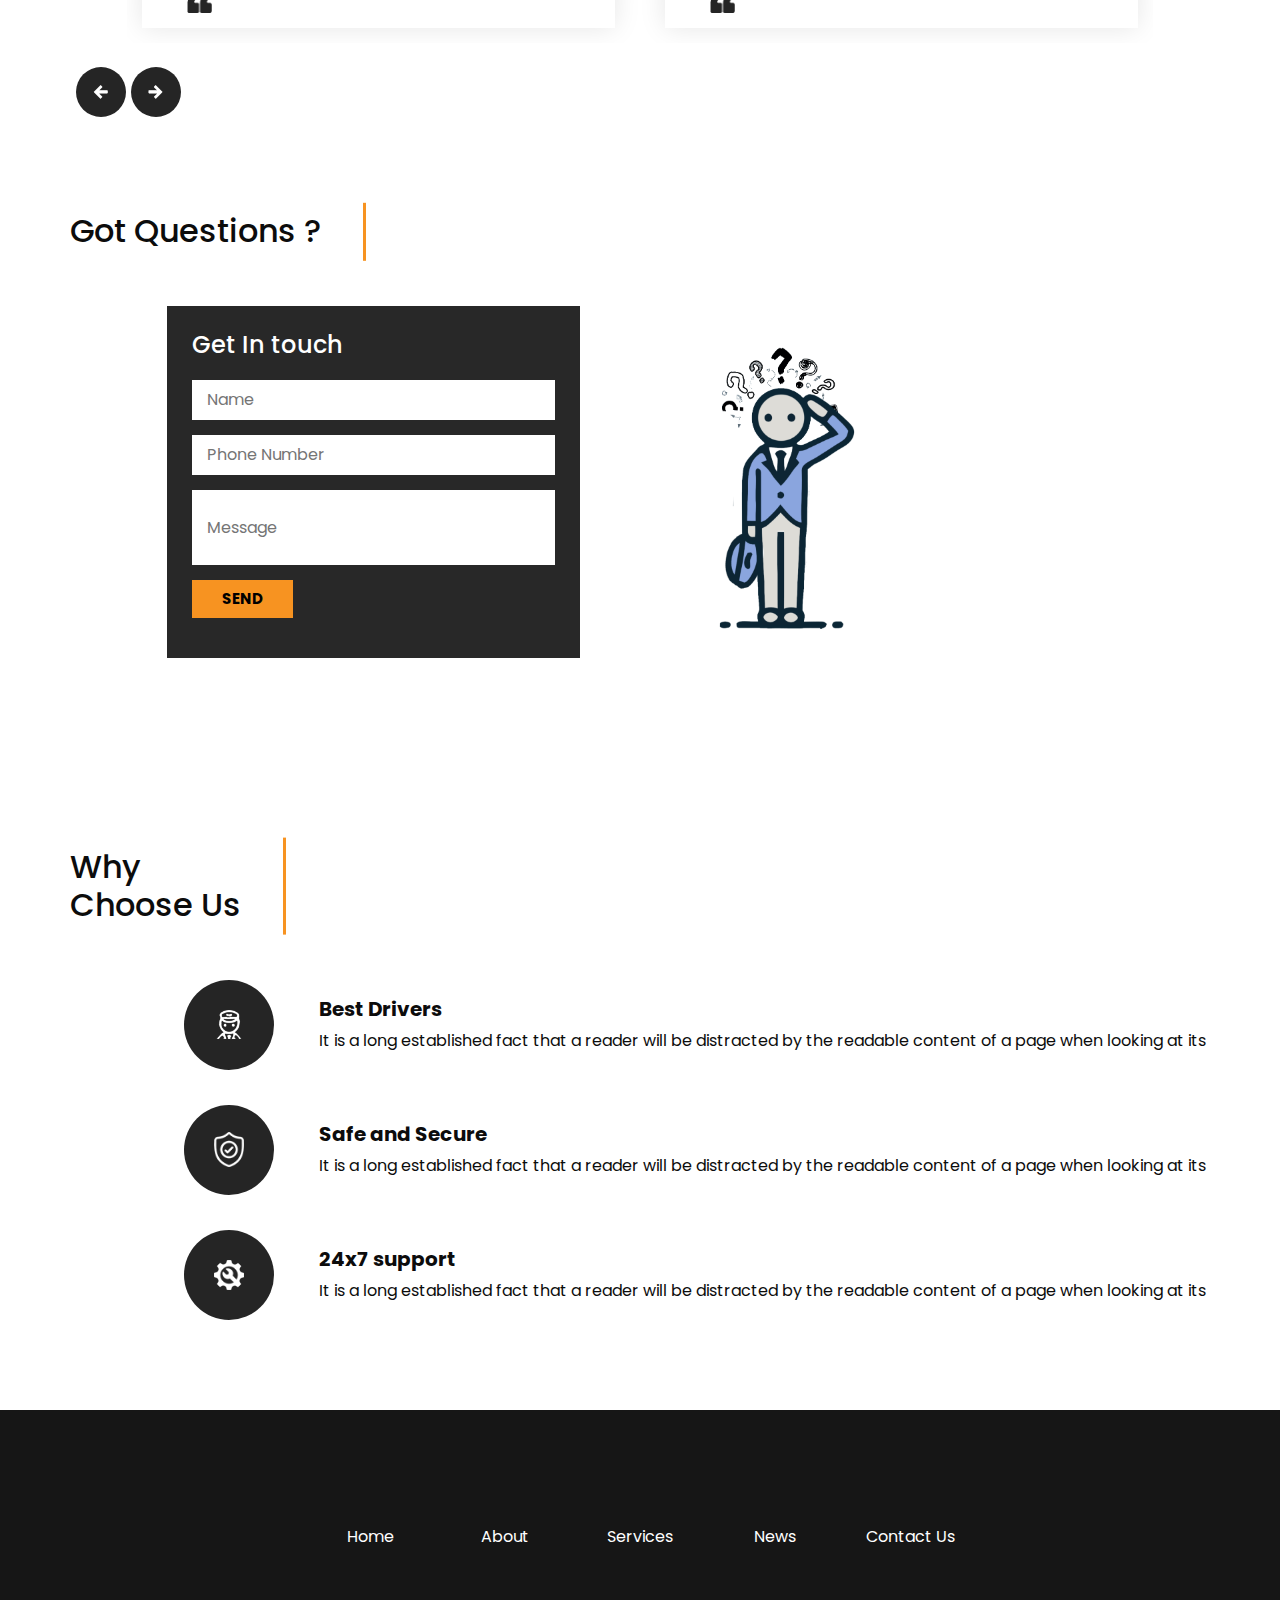
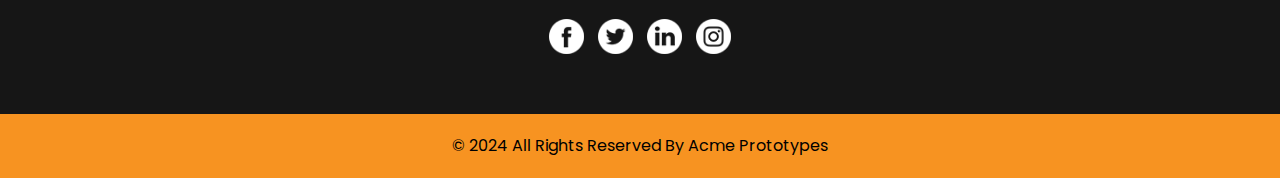
==== commit 49d1ea62: "Update index.html" ====
--- a/index.html
+++ b/index.html
@@ -489,8 +489,8 @@
   <section class="container-fluid footer_section">
     <div class="container">
       <p>
-        &copy; 2021 All Rights Reserved By
-        <a href="https://html.design/">Free Html Templates</a>
+        &copy; 2024 All Rights Reserved By
+        <a href="https://acme-prototypes.com/">Acme Prototypes</a>
       </p>
     </div>
   </section>
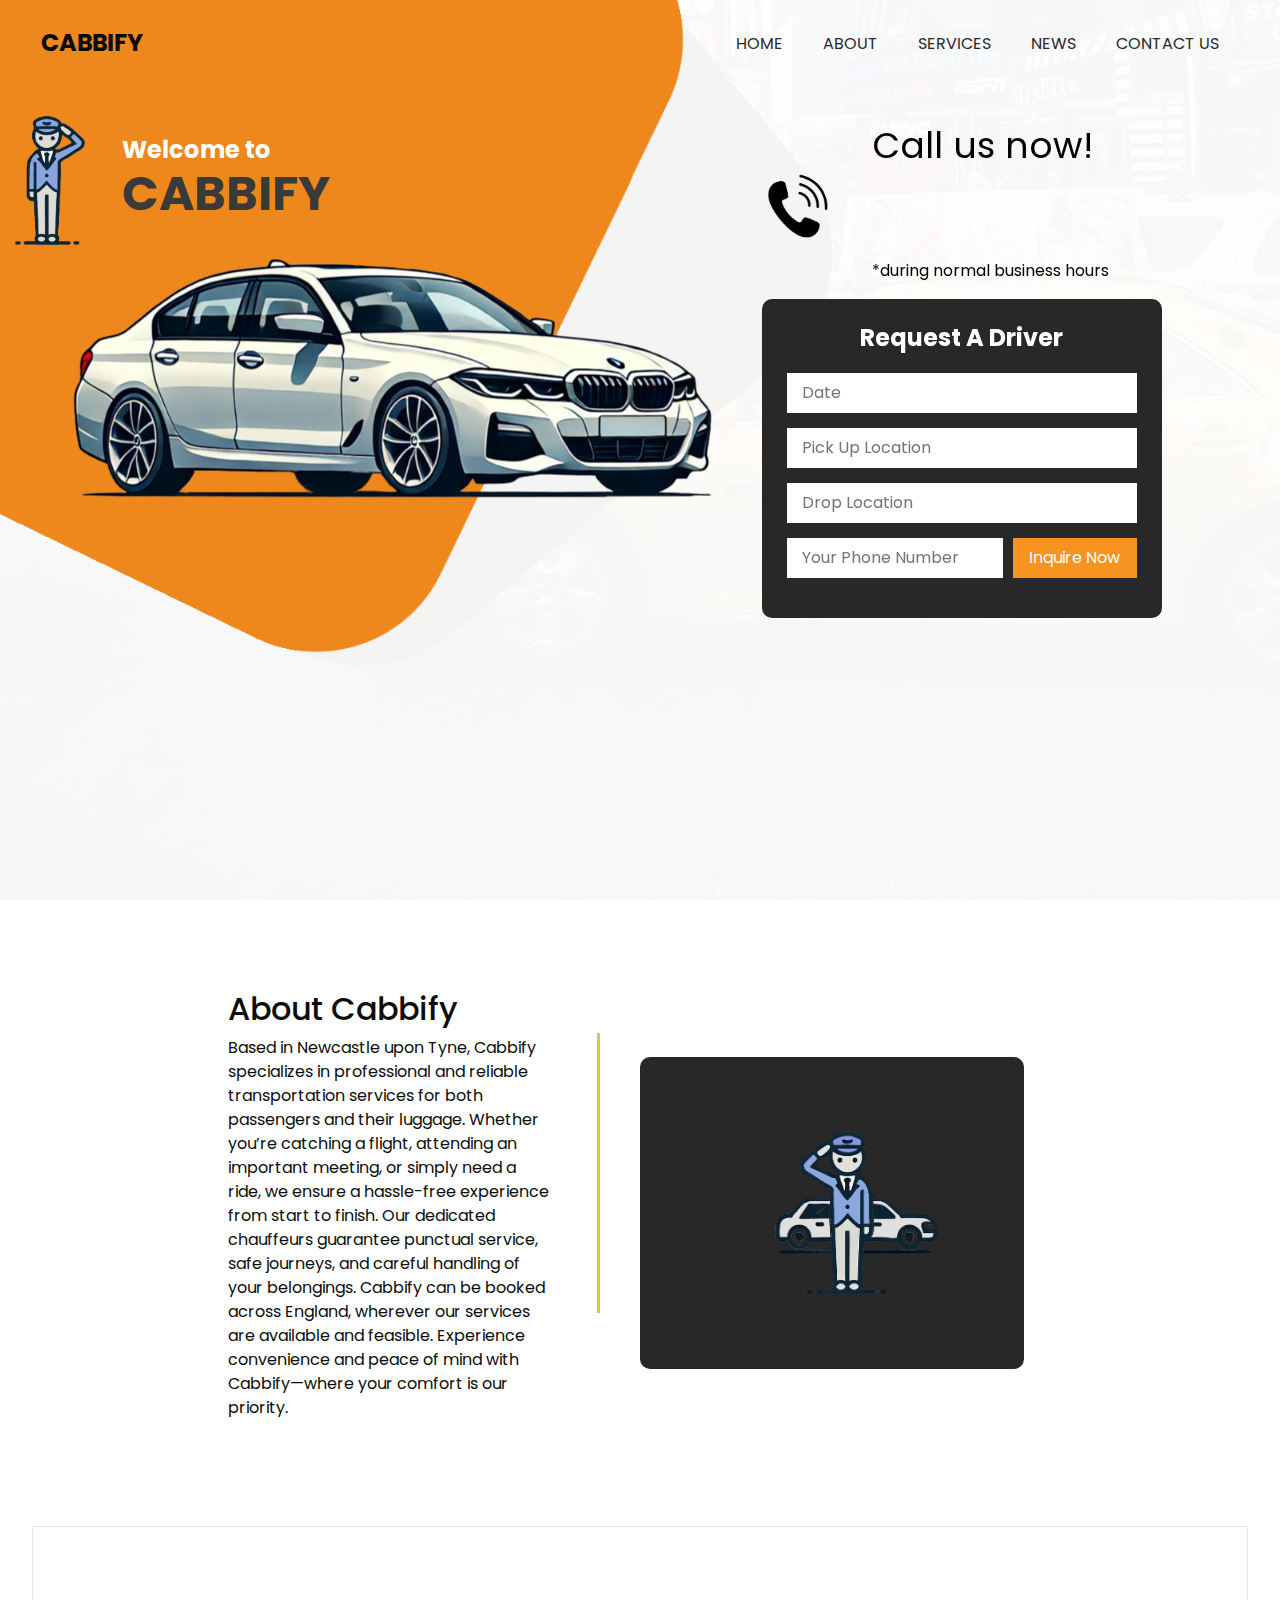
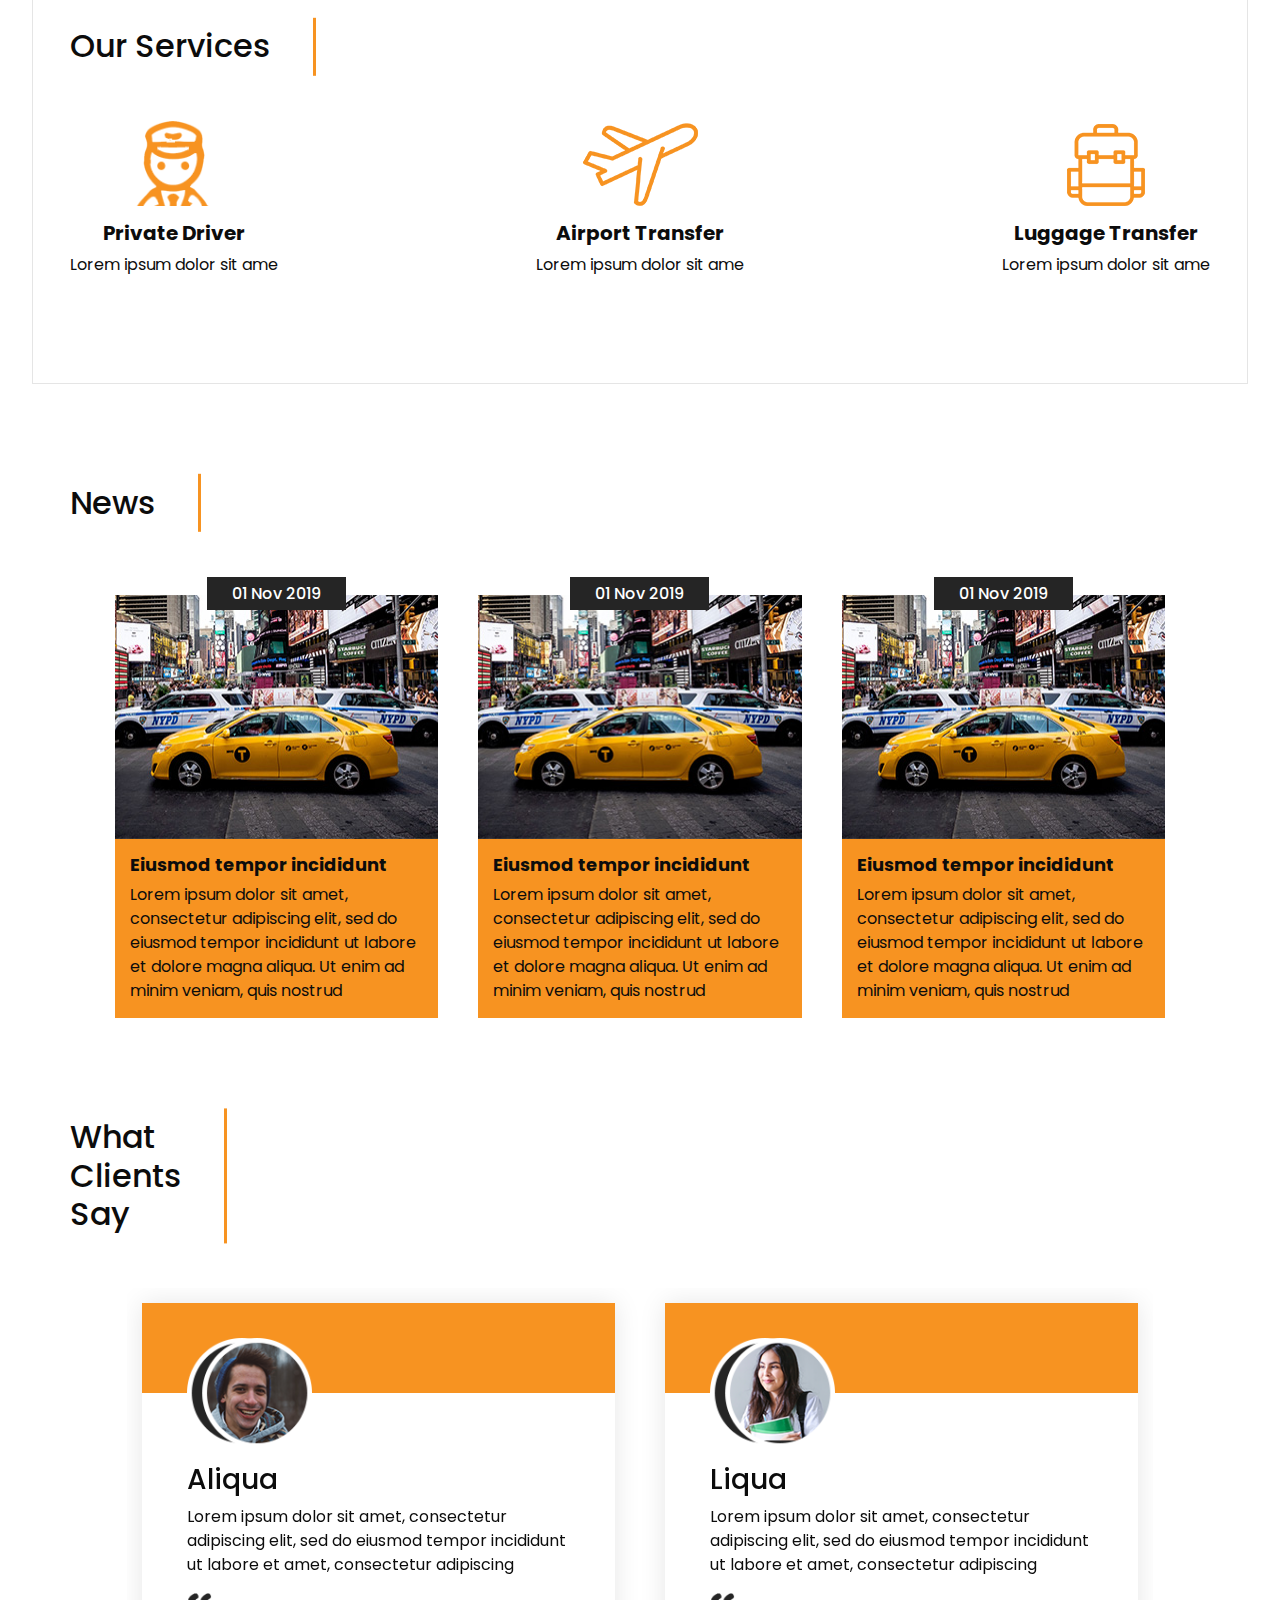
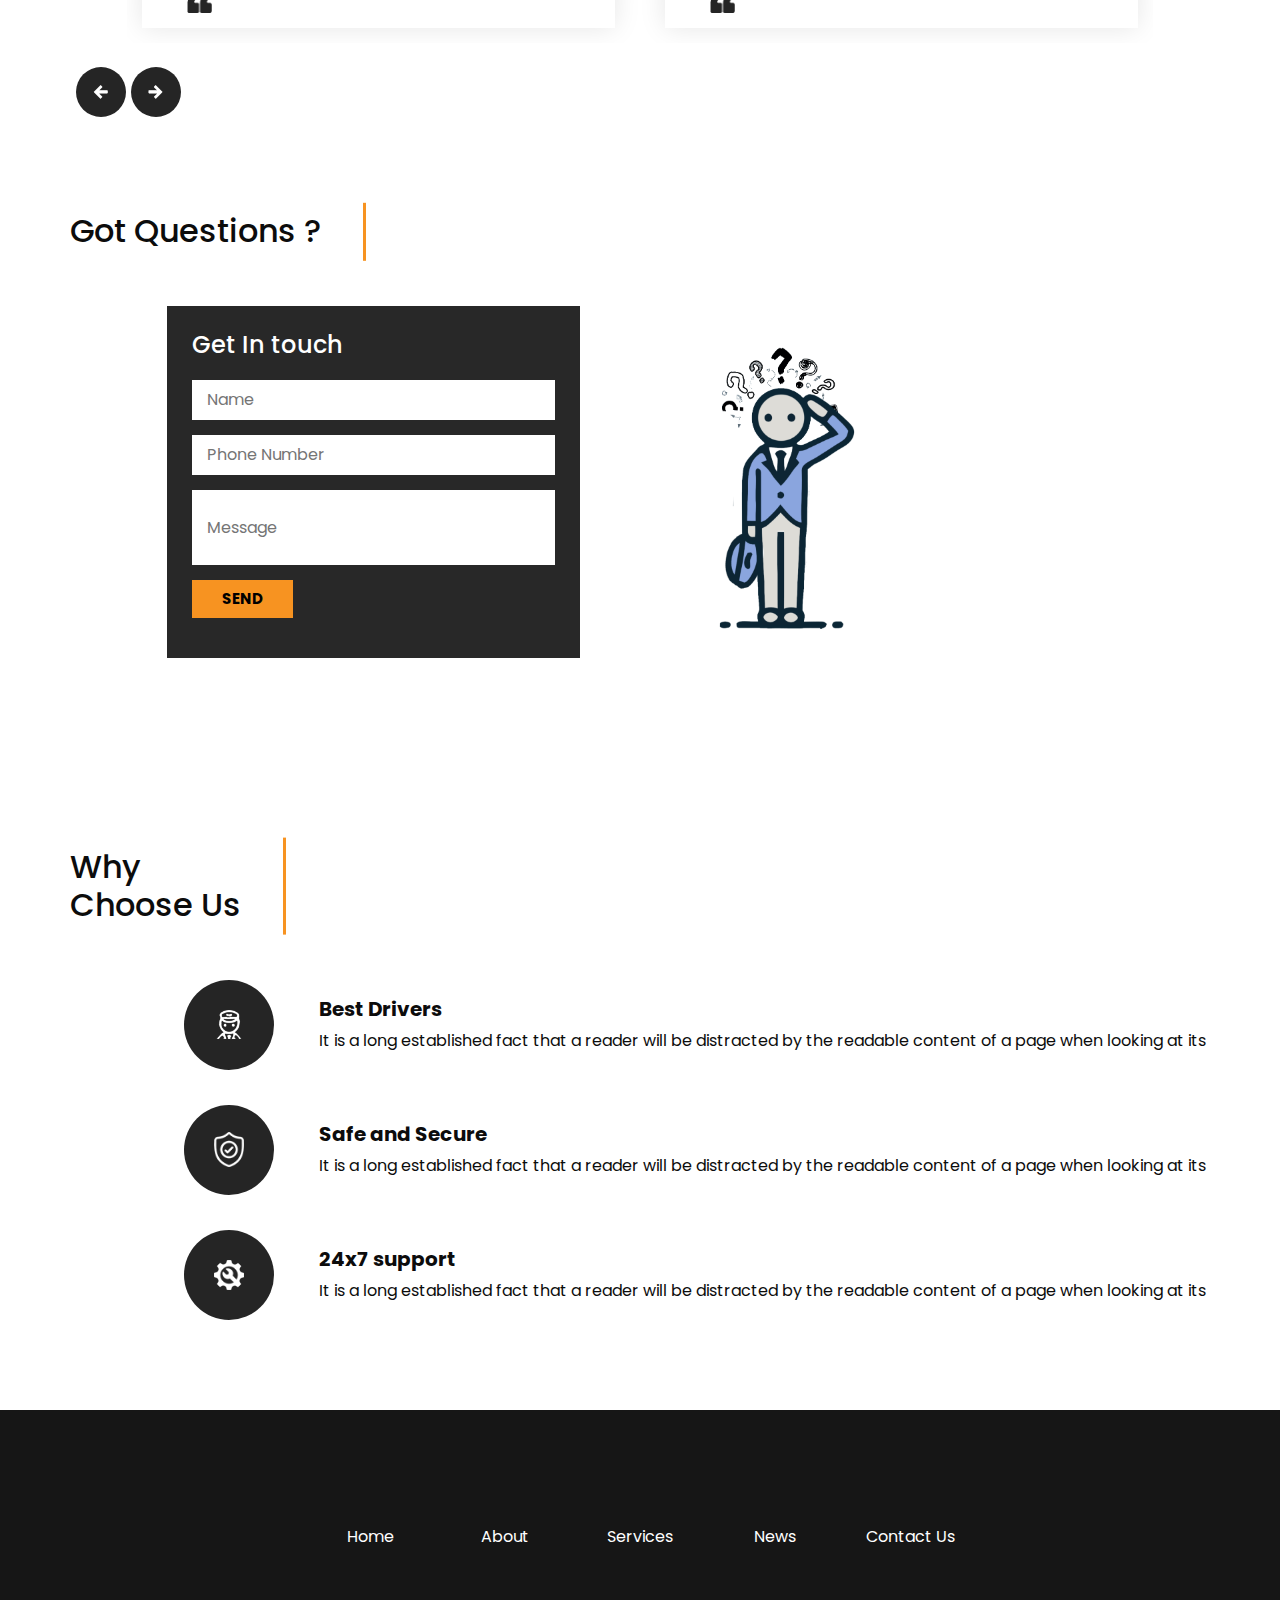
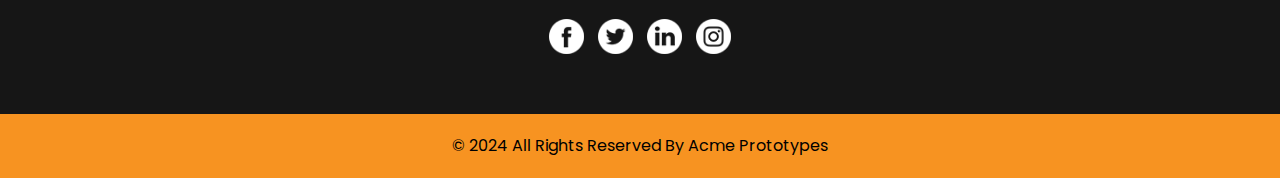
==== commit bd4ff391: "Changes" ====
--- a/index.html
+++ b/index.html
@@ -2,6 +2,17 @@
 <html>
 
 <head>
+  
+
+<link rel="apple-touch-icon" sizes="180x180" href="/apple-touch-icon.png">
+<link rel="icon" type="image/png" sizes="32x32" href="/favicon-32x32.png">
+<link rel="icon" type="image/png" sizes="16x16" href="/favicon-16x16.png">
+<link rel="manifest" href="/site.webmanifest">
+<link rel="mask-icon" href="/safari-pinned-tab.svg" color="#ff9307">
+<meta name="msapplication-TileColor" content="#da532c">
+<meta name="theme-color" content="#ffffff">
+
+
   <!-- Basic -->
   <meta charset="utf-8" />
   <meta http-equiv="X-UA-Compatible" content="IE=edge" />
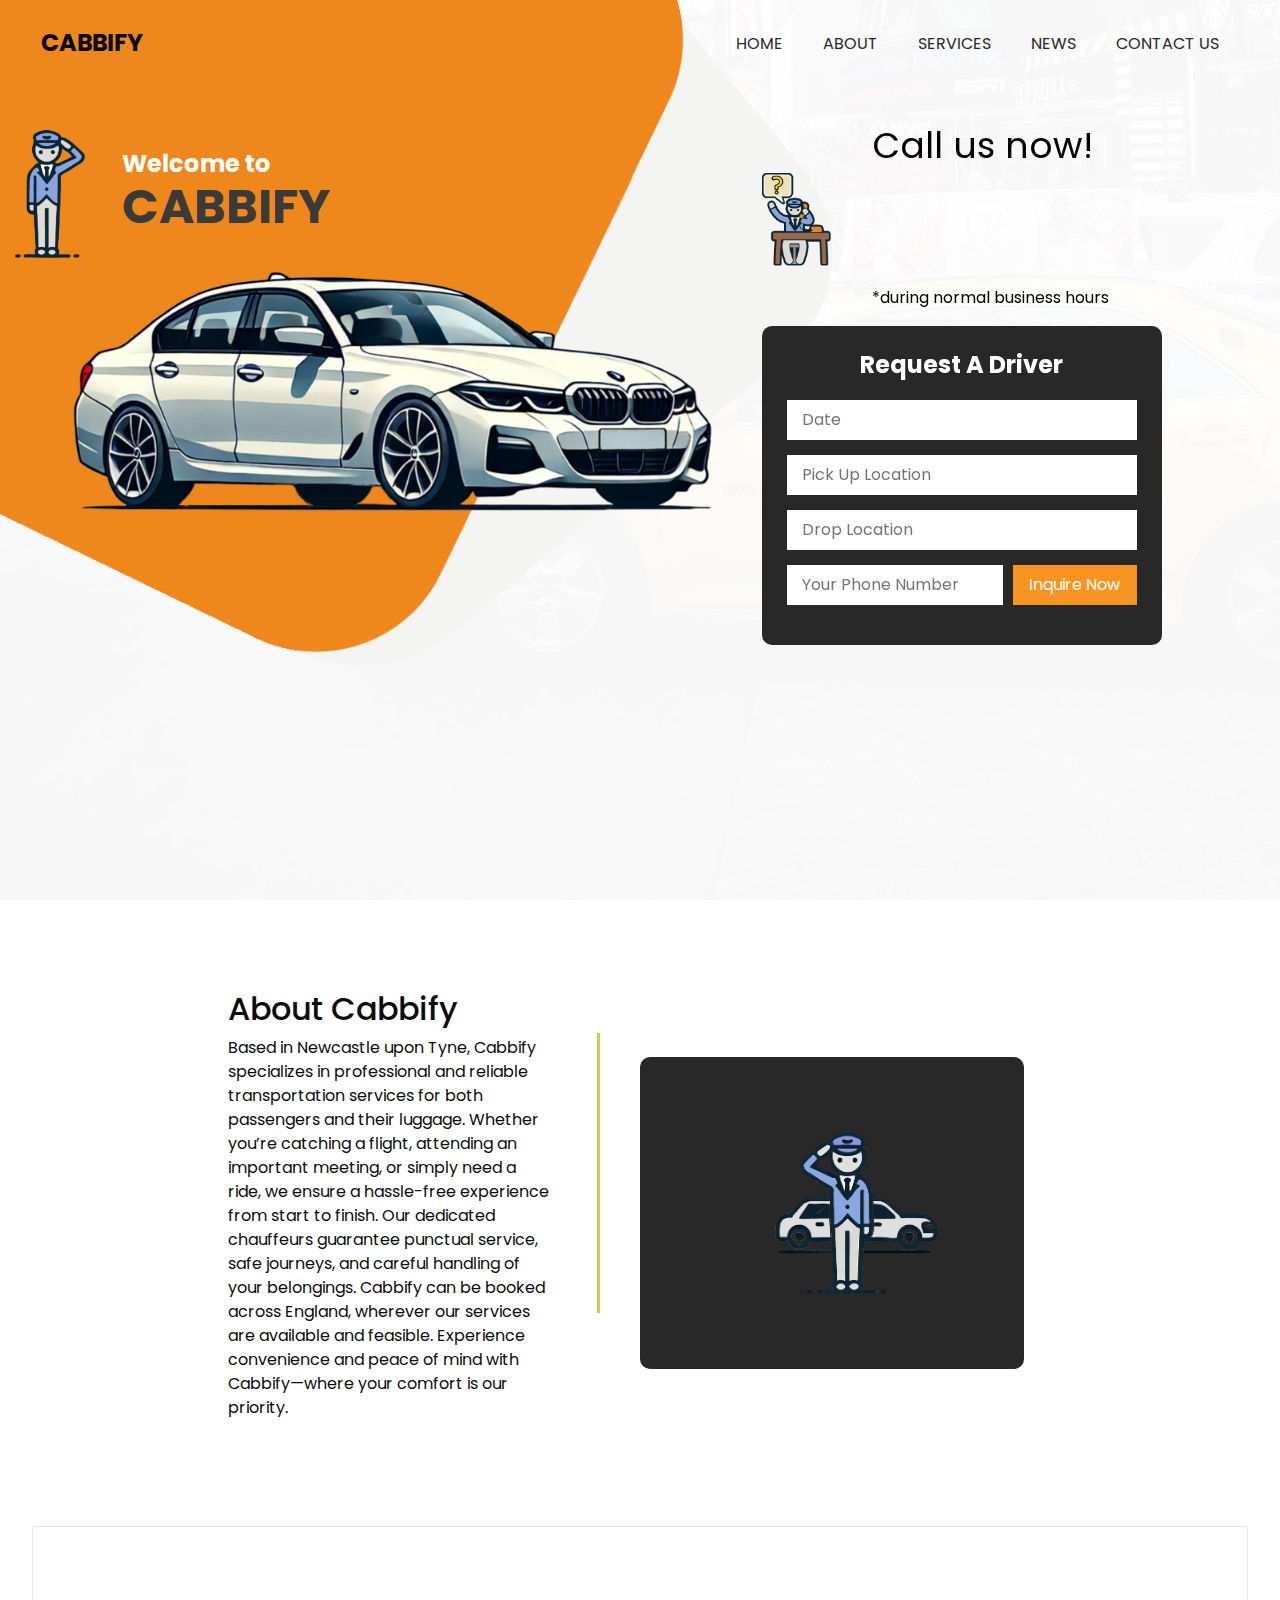
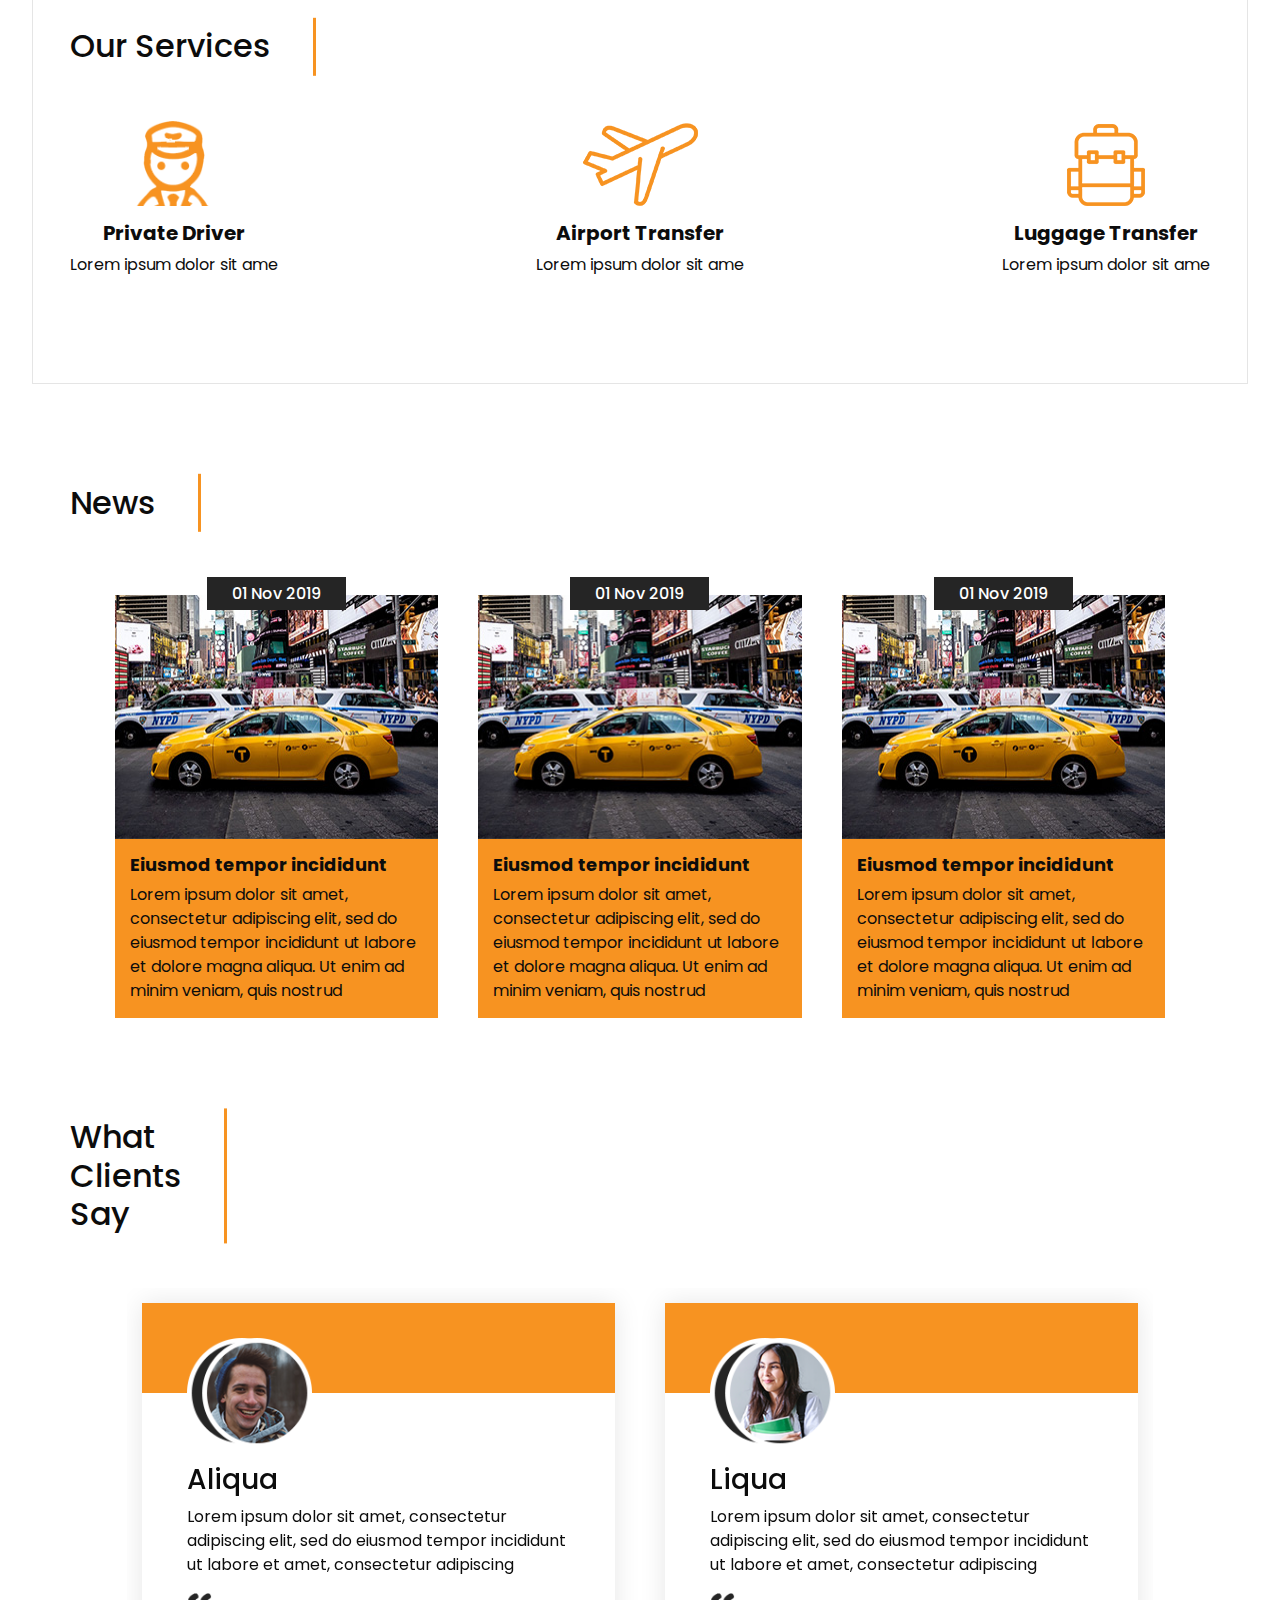
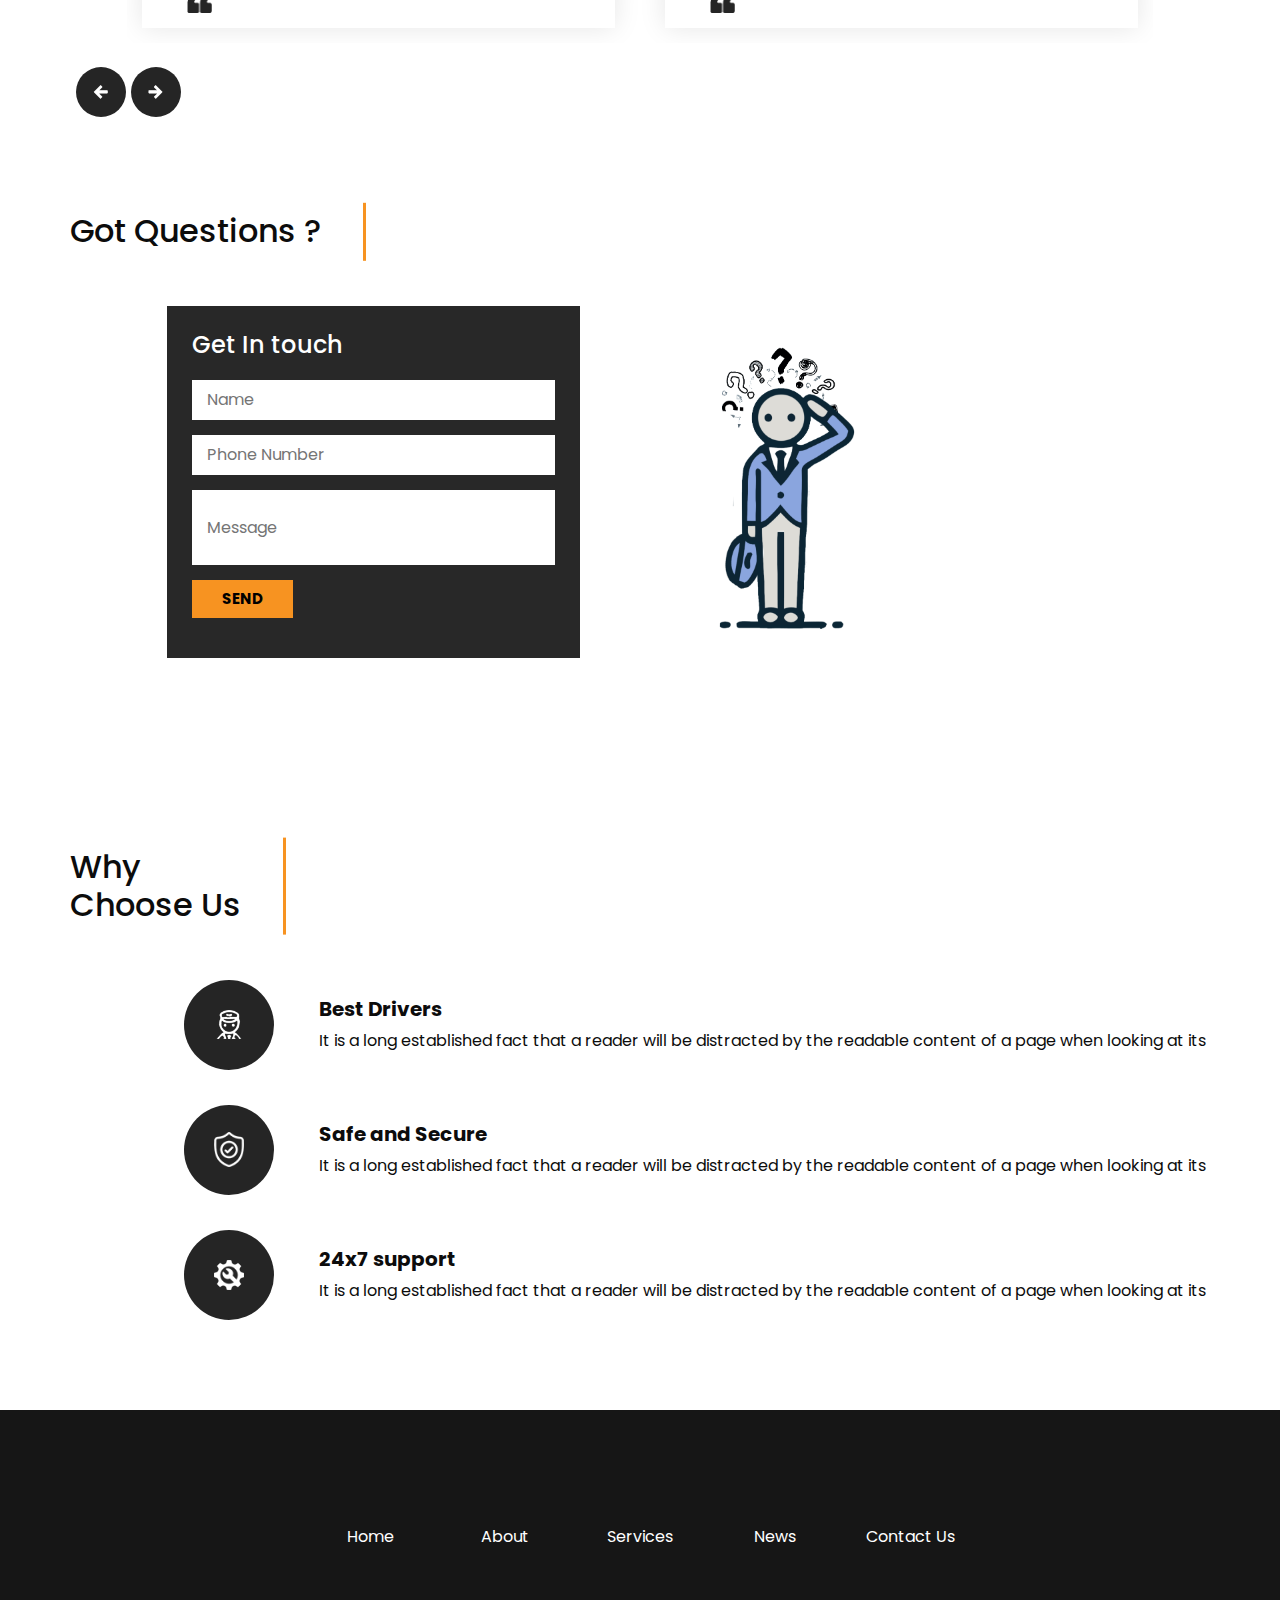
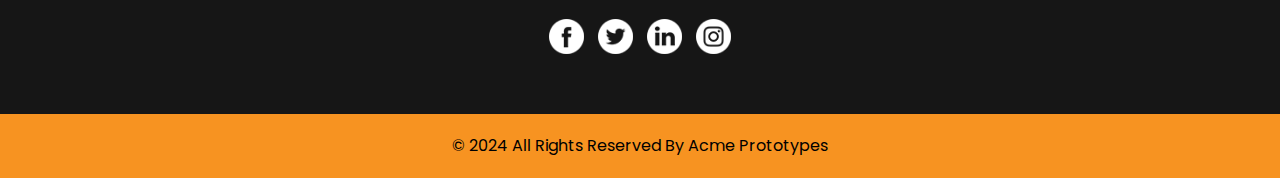
==== commit f9bb0b79: "giff and stuff" ====
--- a/index.html
+++ b/index.html
@@ -114,7 +114,7 @@
             <a href="tel:+1234567890" style="text-decoration: none; color: black;">
               <div class="call" style="cursor: pointer;">
                 <span style="font-size: 36px;margin-left: 110px;">Call us now!</span>
-                <img src="images/phone.png" alt="Phone Icon" style="max-width: 69px;margin-bottom: 20px;">
+                <img src="images/call.gif" alt="Phone Icon" style="max-width: 69px;margin-bottom: 20px;">
                 <p style="font-size:16px;margin-left: 110px;">*during normal business hours</p>
               </div>
             </a>
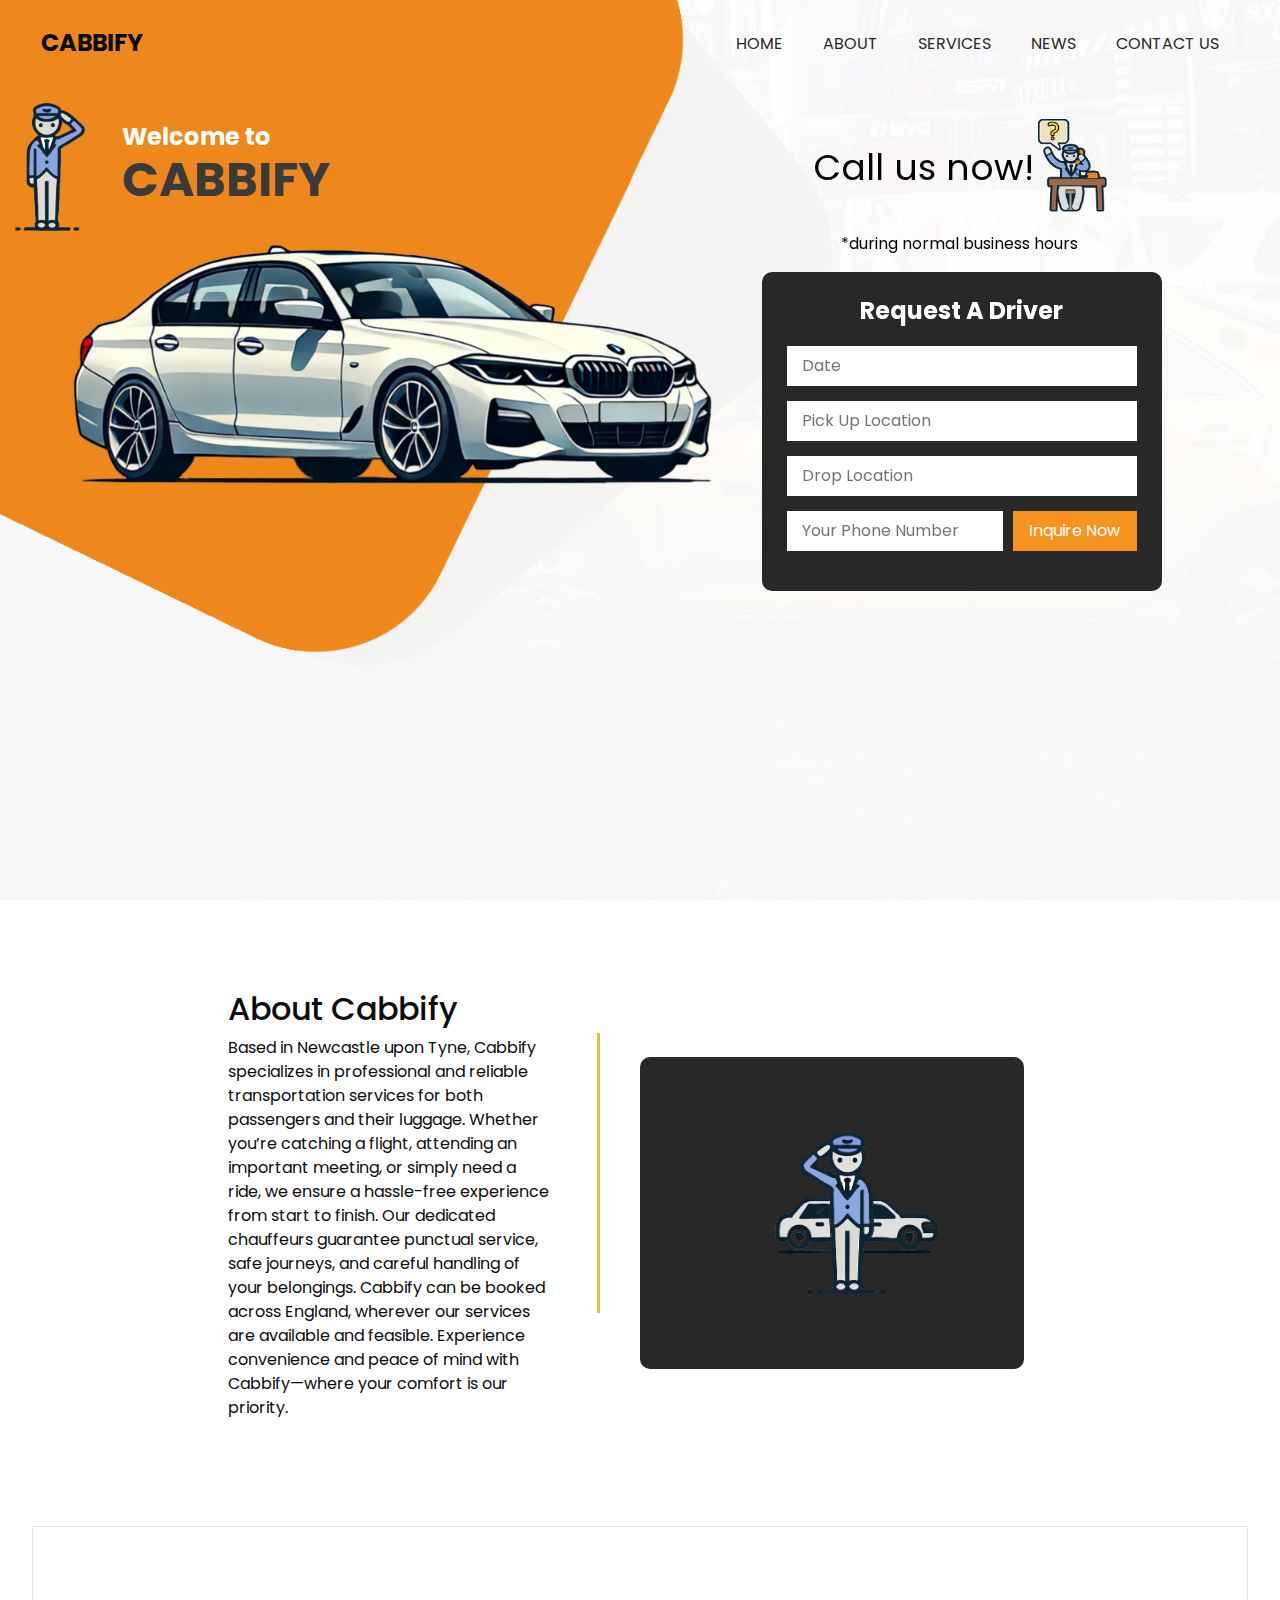
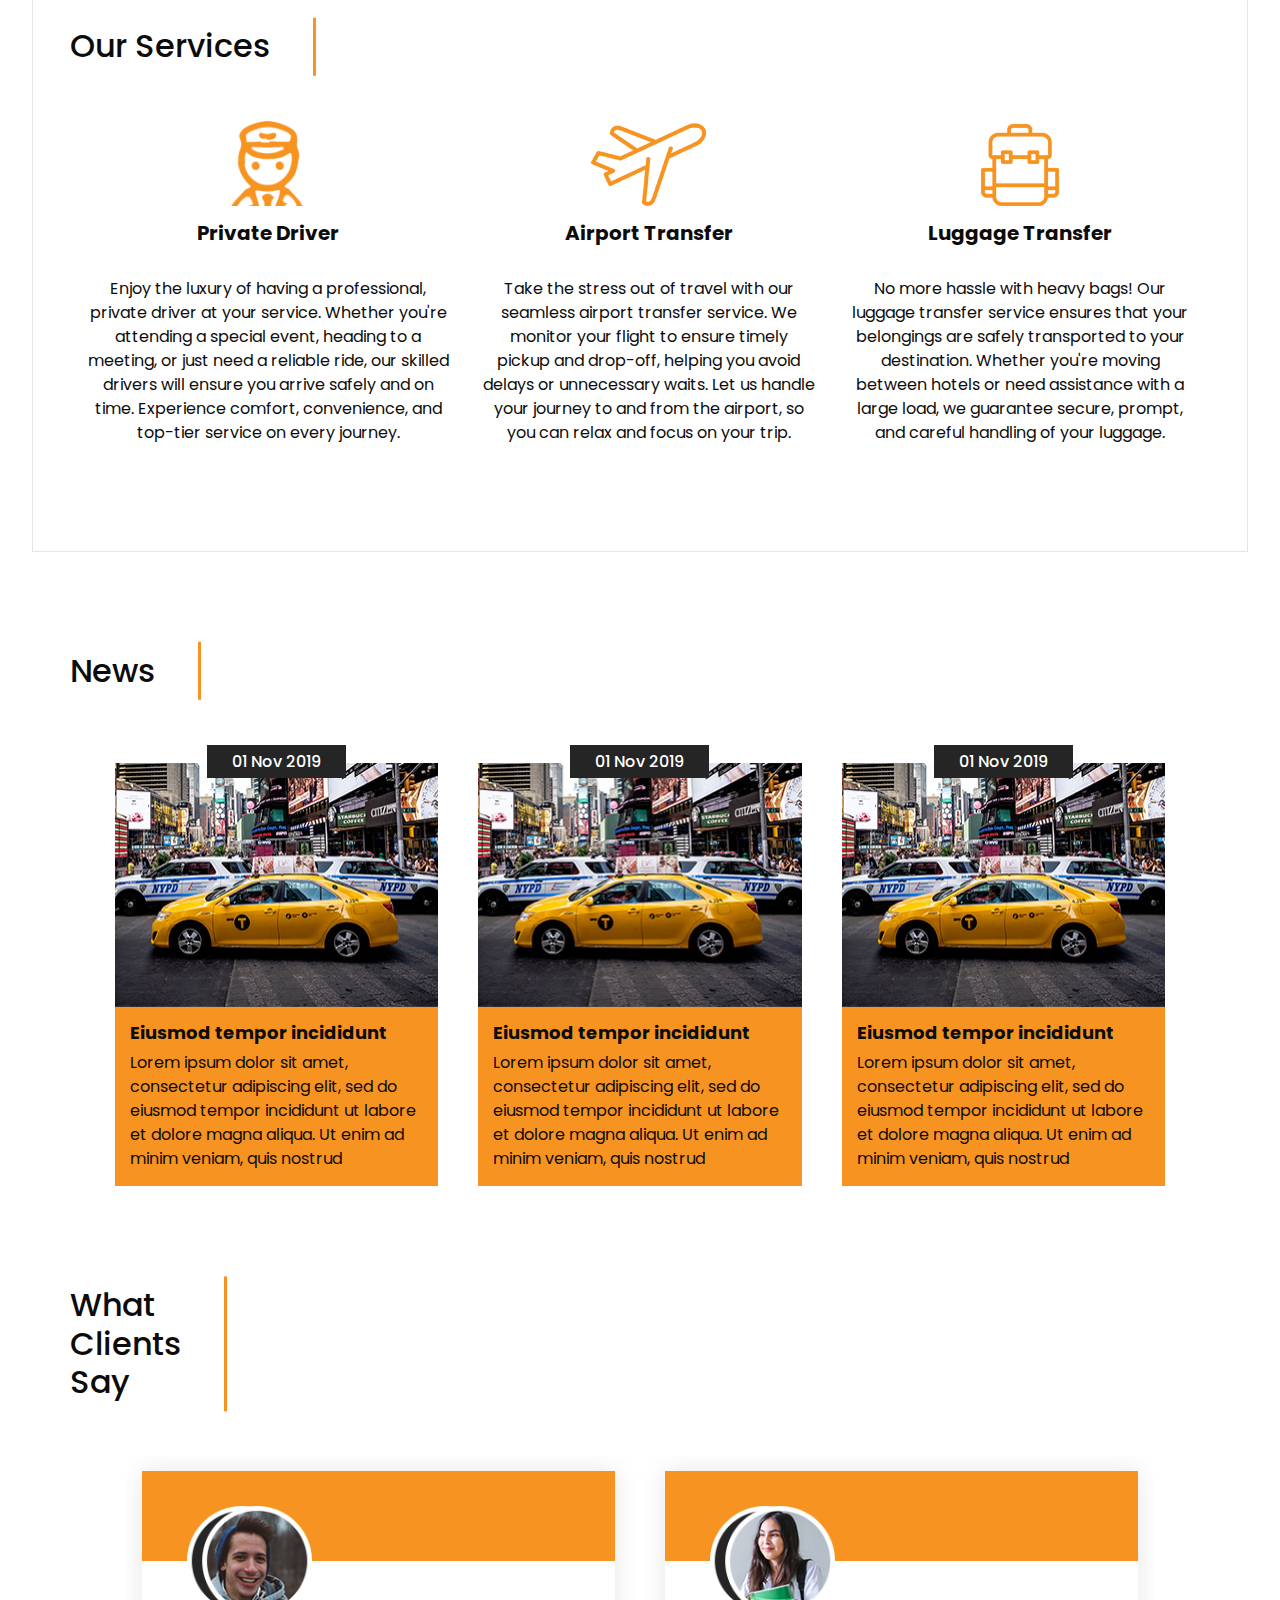
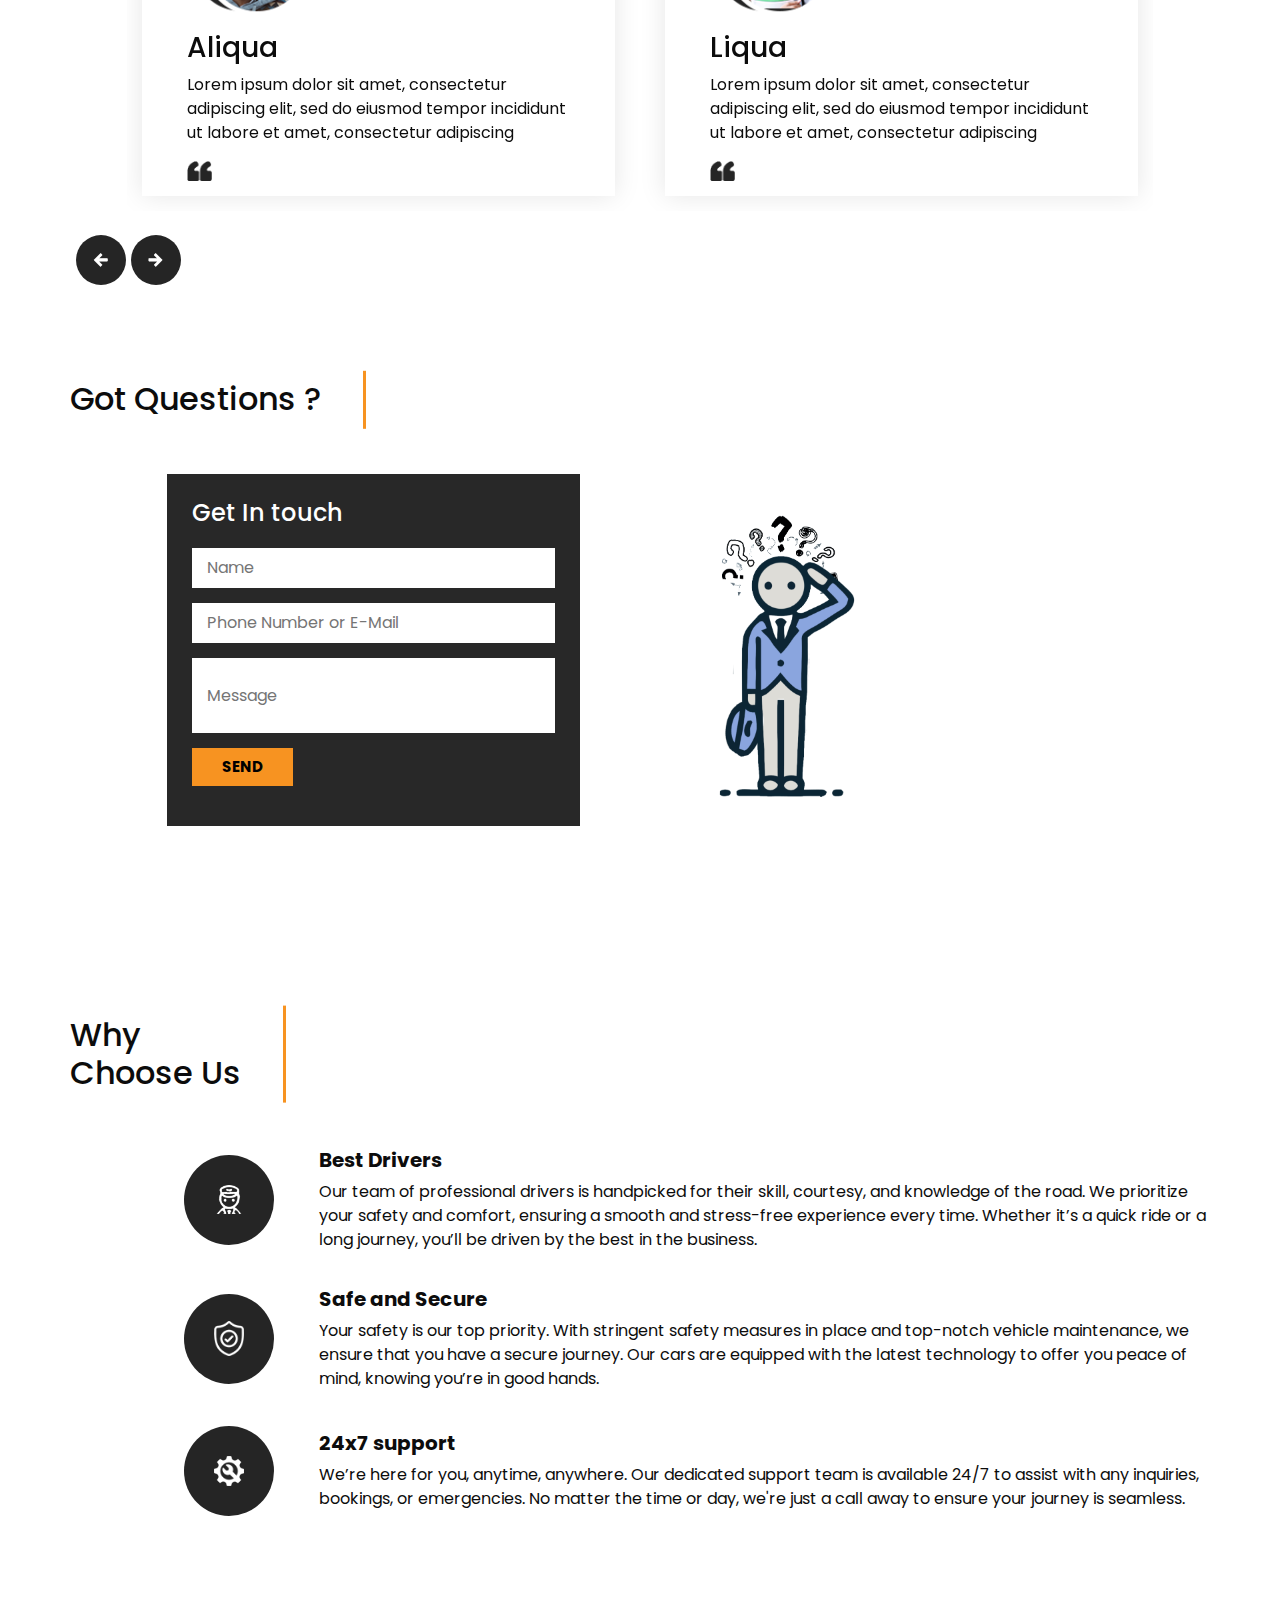
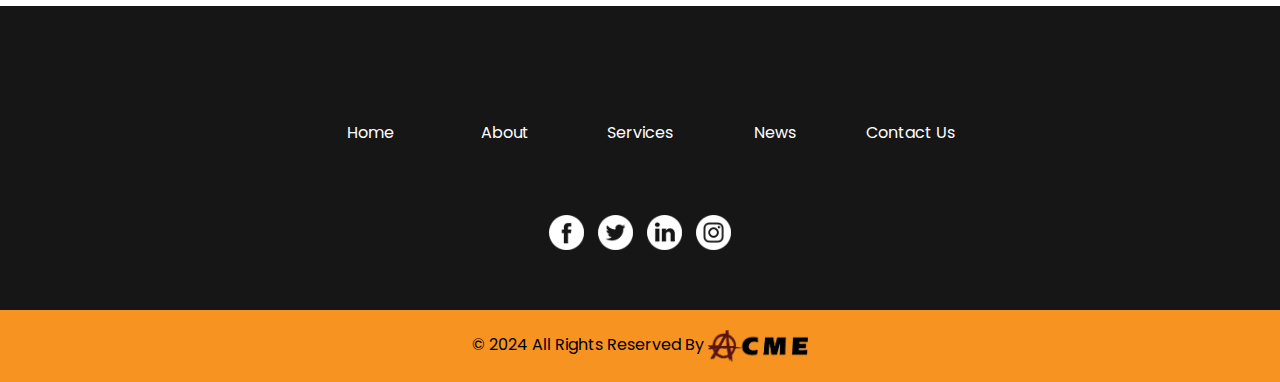
==== commit 97bafd92: "acme" ====
--- a/index.html
+++ b/index.html
@@ -111,11 +111,11 @@
             </div>
           </div>
           <div class="col-lg-4 col-md-5 ">
-            <a href="tel:+1234567890" style="text-decoration: none; color: black;">
+            <a href="tel:+1234567890" style="text-decoration: none; color: black;text-align: center;">
               <div class="call" style="cursor: pointer;">
-                <span style="font-size: 36px;margin-left: 110px;">Call us now!</span>
+                <span style="font-size: 36px;">Call us now!</span>
                 <img src="images/call.gif" alt="Phone Icon" style="max-width: 69px;margin-bottom: 20px;">
-                <p style="font-size:16px;margin-left: 110px;">*during normal business hours</p>
+                <p style="font-size:16px;">*during normal business hours</p>
               </div>
             </a>
             <div class="slider_form">
@@ -185,8 +185,9 @@
             <h5>
               Private Driver
             </h5>
-            <p>
-              Lorem ipsum dolor sit ame
+            <br>
+            <p>
+              Enjoy the luxury of having a professional, private driver at your service. Whether you're attending a special event, heading to a meeting, or just need a reliable ride, our skilled drivers will ensure you arrive safely and on time. Experience comfort, convenience, and top-tier service on every journey.
             </p>
 
           </div>
@@ -199,8 +200,9 @@
             <h5>
               Airport Transfer
             </h5>
-            <p>
-              Lorem ipsum dolor sit ame
+            <br>
+            <p>
+              Take the stress out of travel with our seamless airport transfer service. We monitor your flight to ensure timely pickup and drop-off, helping you avoid delays or unnecessary waits. Let us handle your journey to and from the airport, so you can relax and focus on your trip.
             </p>
 
           </div>
@@ -213,8 +215,9 @@
             <h5>
               Luggage Transfer
             </h5>
-            <p>
-              Lorem ipsum dolor sit ame
+            <br>
+            <p>
+              No more hassle with heavy bags! Our luggage transfer service ensures that your belongings are safely transported to your destination. Whether you're moving between hotels or need assistance with a large load, we guarantee secure, prompt, and careful handling of your luggage.
             </p>
           </div>
         </div>
@@ -367,7 +370,7 @@
             </h4>
             <form action="">
               <input type="text" placeholder="Name">
-              <input type="text" placeholder="Phone Number">
+              <input type="text" placeholder="Phone Number or E-Mail">
               <input type="text" placeholder="Message" class="message_input">
               <button>Send</button>
             </form>
@@ -405,7 +408,7 @@
               Best Drivers
             </h5>
             <p>
-              It is a long established fact that a reader will be distracted by the readable content of a page when looking at its
+              Our team of professional drivers is handpicked for their skill, courtesy, and knowledge of the road. We prioritize your safety and comfort, ensuring a smooth and stress-free experience every time. Whether it’s a quick ride or a long journey, you’ll be driven by the best in the business.
             </p>
           </div>
         </div>
@@ -419,8 +422,7 @@
               Safe and Secure
             </h5>
             <p>
-              It is a long established fact that a reader will be distracted by the readable content of a page when looking at its
-            </p>
+              Your safety is our top priority. With stringent safety measures in place and top-notch vehicle maintenance, we ensure that you have a secure journey. Our cars are equipped with the latest technology to offer you peace of mind, knowing you’re in good hands.            </p>
           </div>
         </div>
         <div class="box">
@@ -433,8 +435,7 @@
               24x7 support
             </h5>
             <p>
-              It is a long established fact that a reader will be distracted by the readable content of a page when looking at its
-            </p>
+              We’re here for you, anytime, anywhere. Our dedicated support team is available 24/7 to assist with any inquiries, bookings, or emergencies. No matter the time or day, we're just a call away to ensure your journey is seamless.            </p>
           </div>
         </div>
       </div>
@@ -501,7 +502,9 @@
     <div class="container">
       <p>
         &copy; 2024 All Rights Reserved By
-        <a href="https://acme-prototypes.com/">Acme Prototypes</a>
+        <a href="https://acme-prototypes.com/">
+          <img src="images/ACME (Small).png" alt="Acme Prototypes" style="width:100px;height:auto;">
+      </a>      
       </p>
     </div>
   </section>
@@ -542,7 +545,7 @@
 <script>
   var wa_btnSetting = {
     "btnColor": "#16BE45",
-    "ctaText": "WhatsApp Us",
+    "ctaText": "WhatsApp Us 24/7",
     "cornerRadius": 40,
     "marginBottom": 20,
     "marginLeft": 20,
--- a/css/style.css
+++ b/css/style.css
@@ -413,7 +413,8 @@
 }
 
 .service_section .service_container .box .detail-box {
-  margin-top: 15px;
+  margin: 15px;
+  margin-bottom: 0px;
 }
 
 .service_section .service_container .box .detail-box h5 {
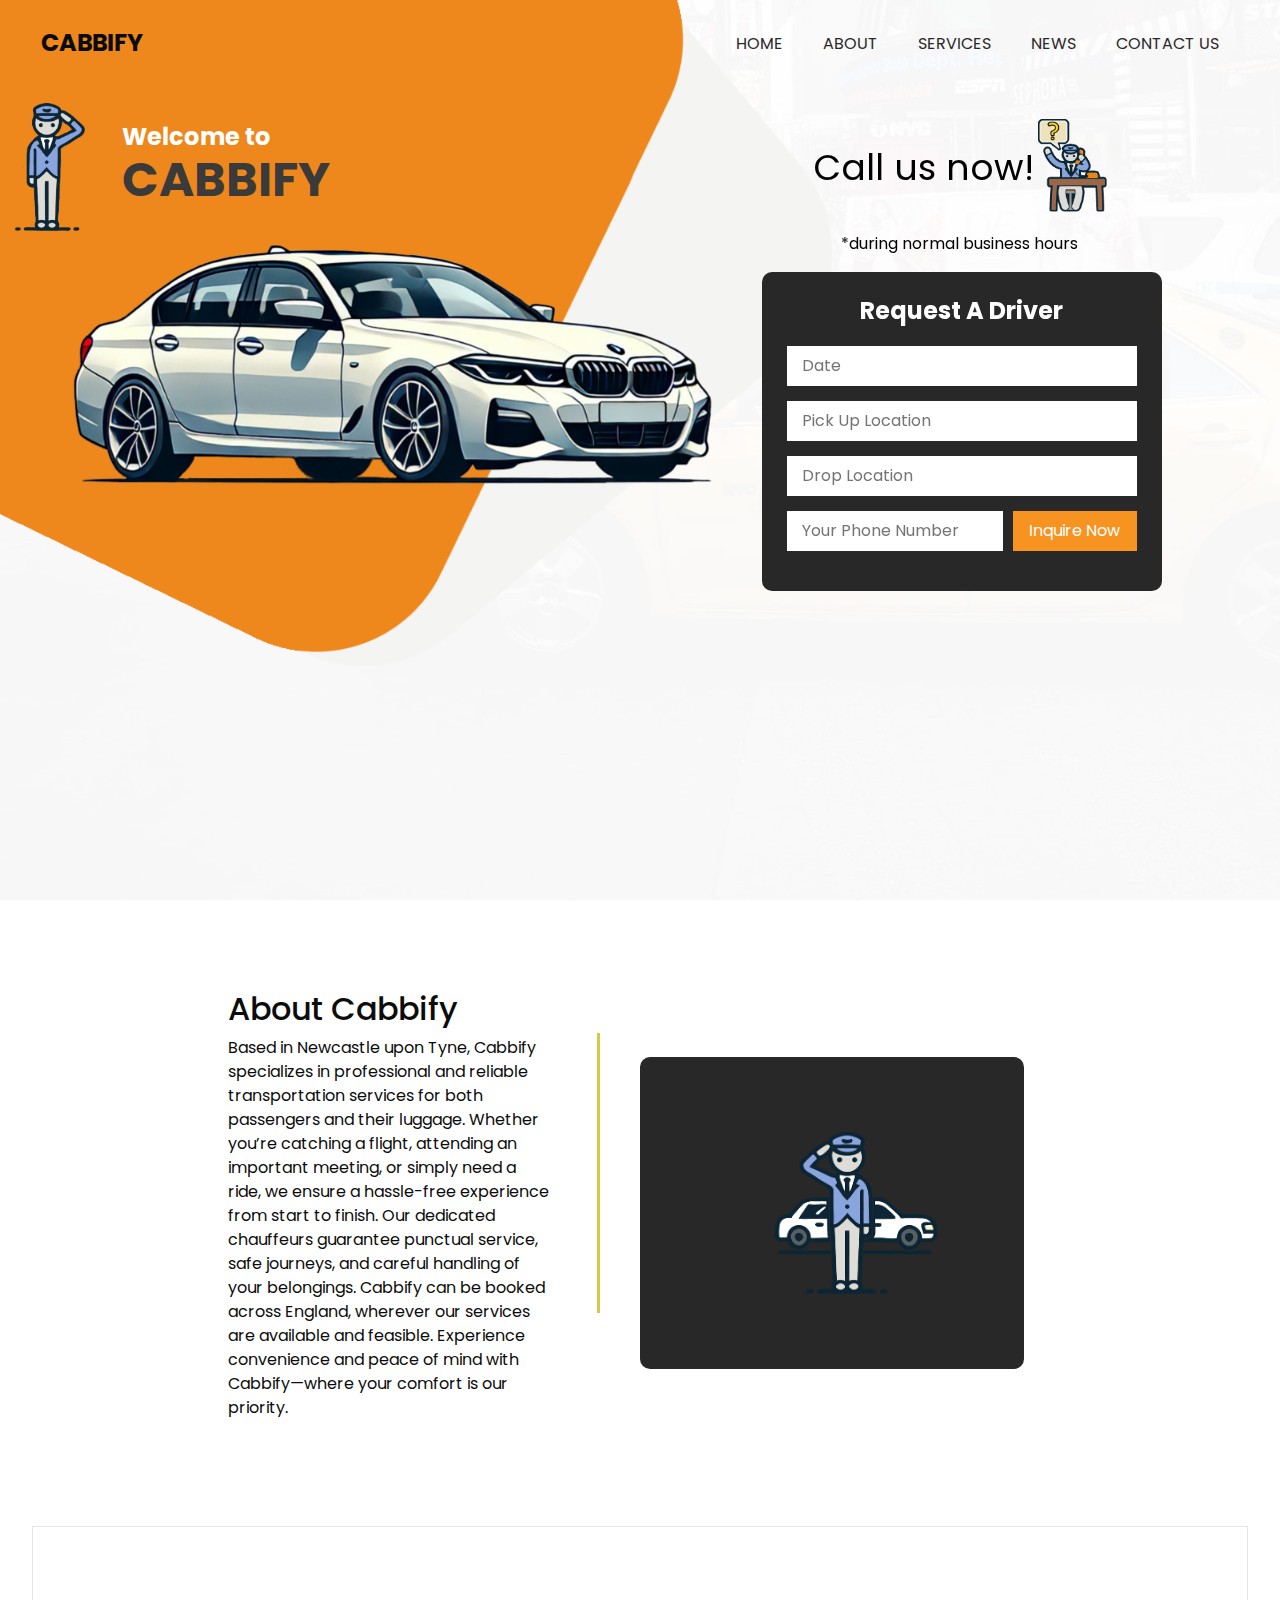
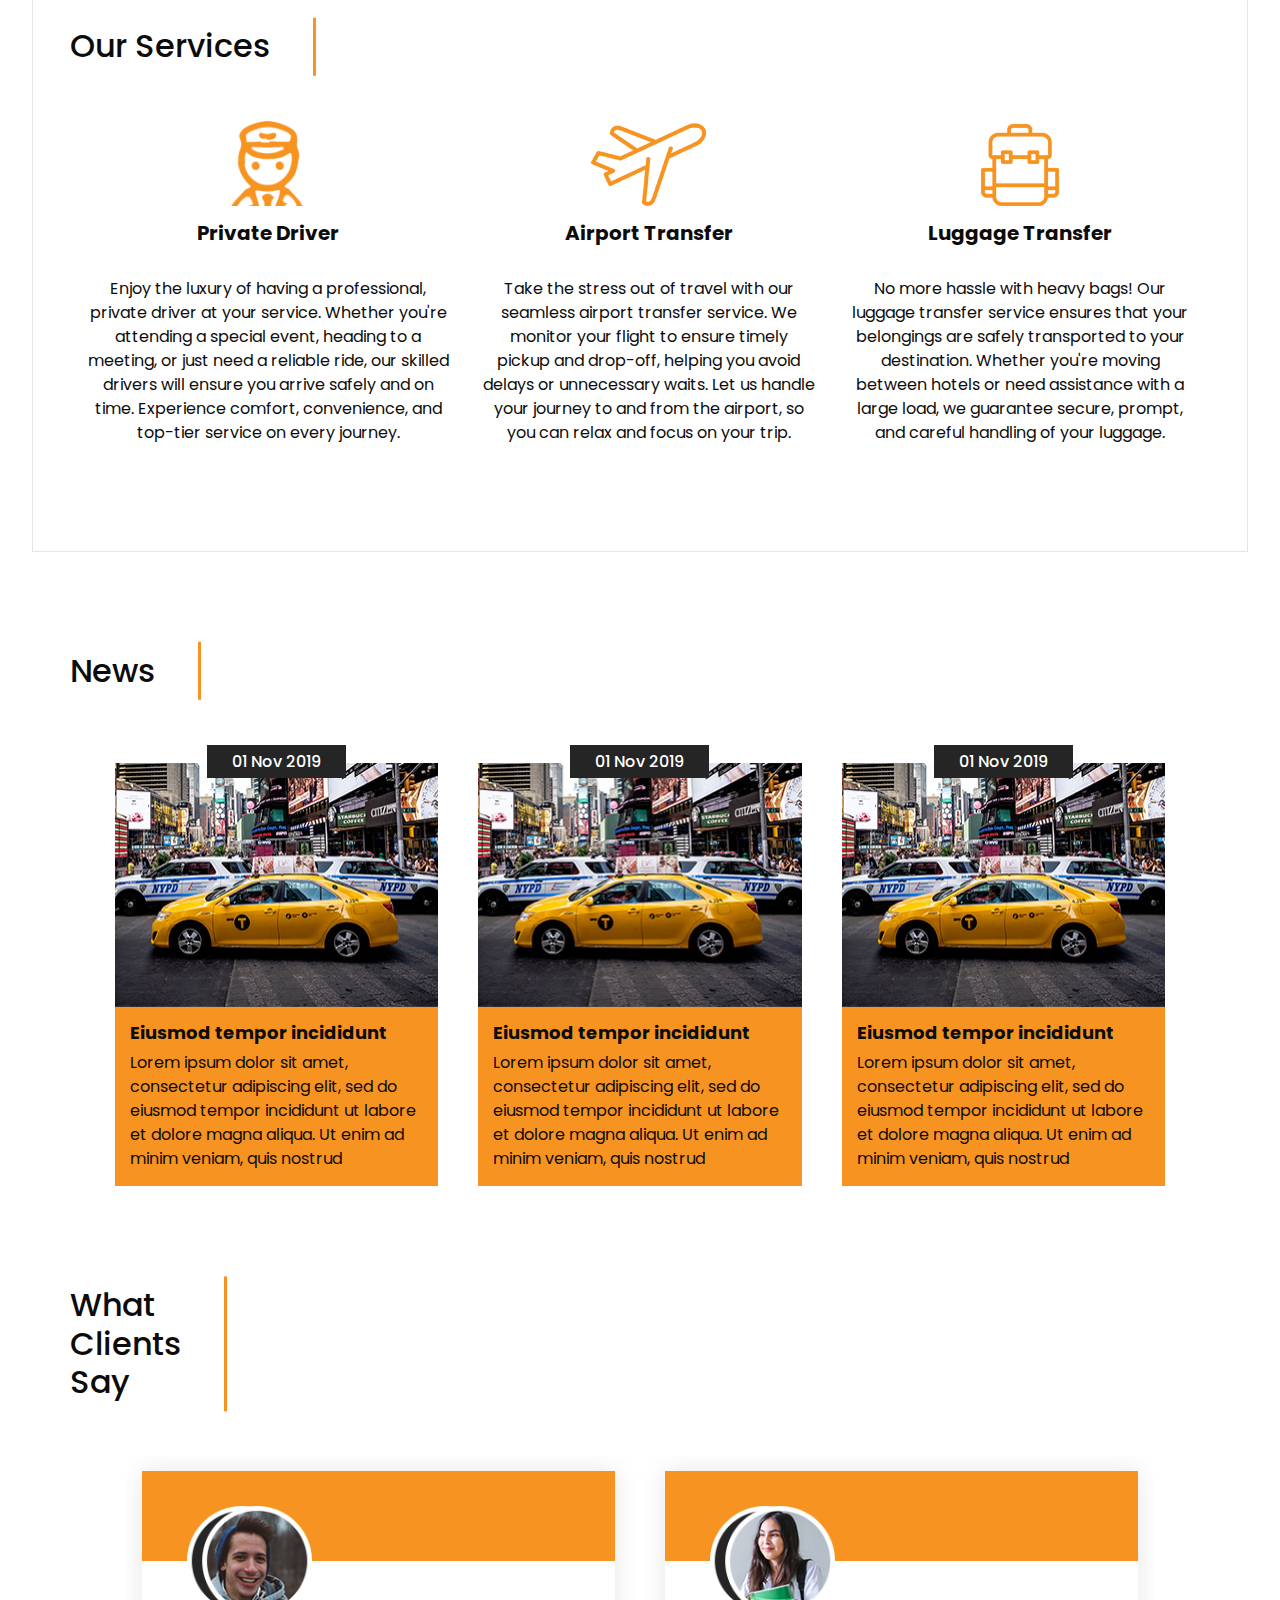
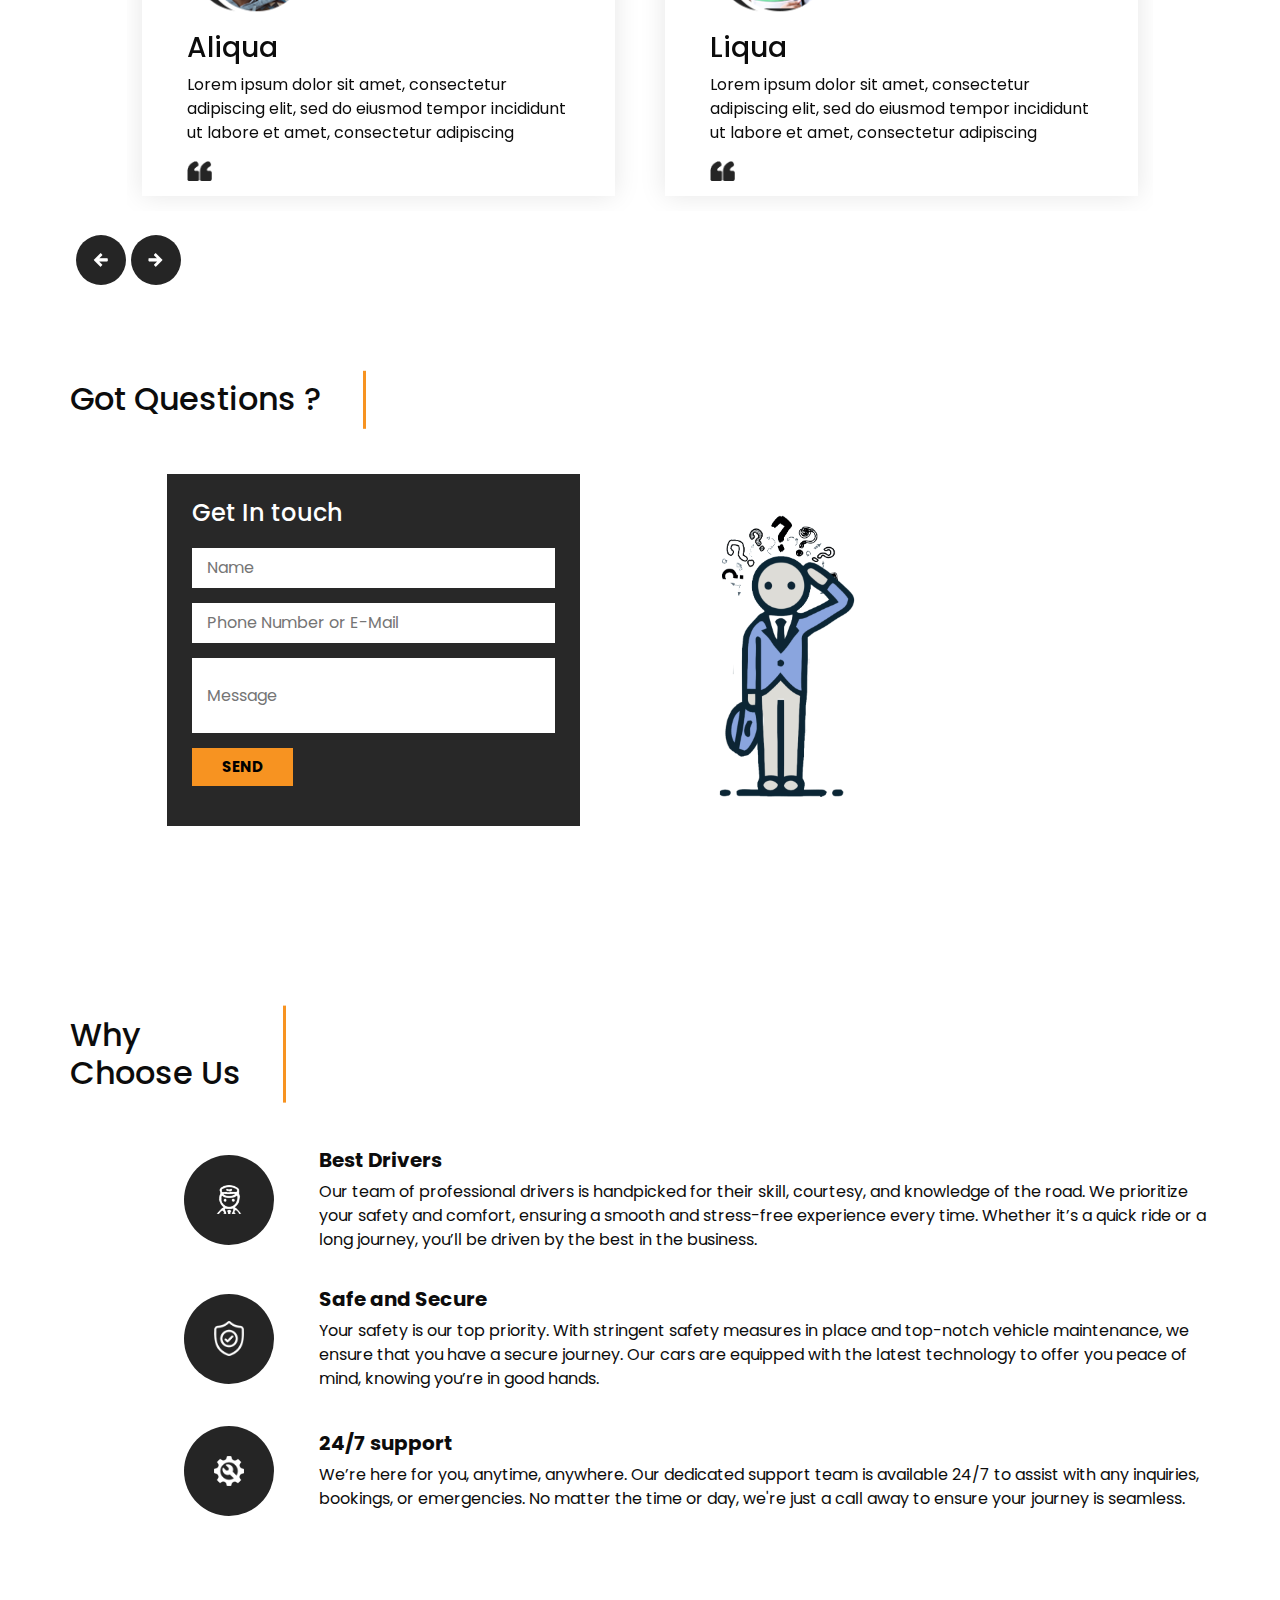
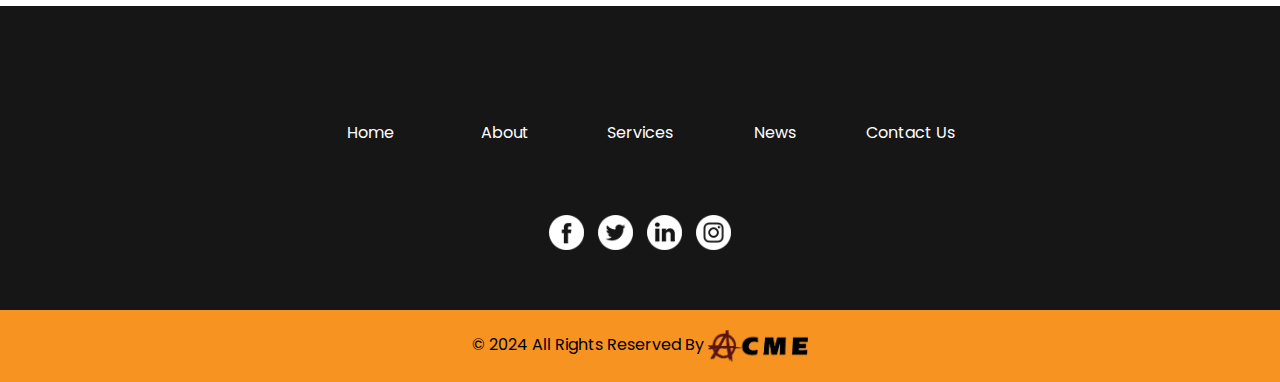
==== commit dee8fe83: "updates" ====
--- a/index.html
+++ b/index.html
@@ -4,11 +4,11 @@
 <head>
   
 
-<link rel="apple-touch-icon" sizes="180x180" href="/apple-touch-icon.png">
-<link rel="icon" type="image/png" sizes="32x32" href="/favicon-32x32.png">
-<link rel="icon" type="image/png" sizes="16x16" href="/favicon-16x16.png">
-<link rel="manifest" href="/site.webmanifest">
-<link rel="mask-icon" href="/safari-pinned-tab.svg" color="#ff9307">
+<link rel="apple-touch-icon" sizes="180x180" href="apple-touch-icon.png">
+<link rel="icon" type="image/png" sizes="32x32" href="favicon-32x32.png">
+<link rel="icon" type="image/png" sizes="16x16" href="favicon-16x16.png">
+<link rel="manifest" href="site.webmanifest">
+<link rel="mask-icon" href="safari-pinned-tab.svg" color="#ff9307">
 <meta name="msapplication-TileColor" content="#da532c">
 <meta name="theme-color" content="#ffffff">
 
@@ -432,7 +432,7 @@
           </div>
           <div class="detail-box">
             <h5>
-              24x7 support
+              24/7 support
             </h5>
             <p>
               We’re here for you, anytime, anywhere. Our dedicated support team is available 24/7 to assist with any inquiries, bookings, or emergencies. No matter the time or day, we're just a call away to ensure your journey is seamless.            </p>
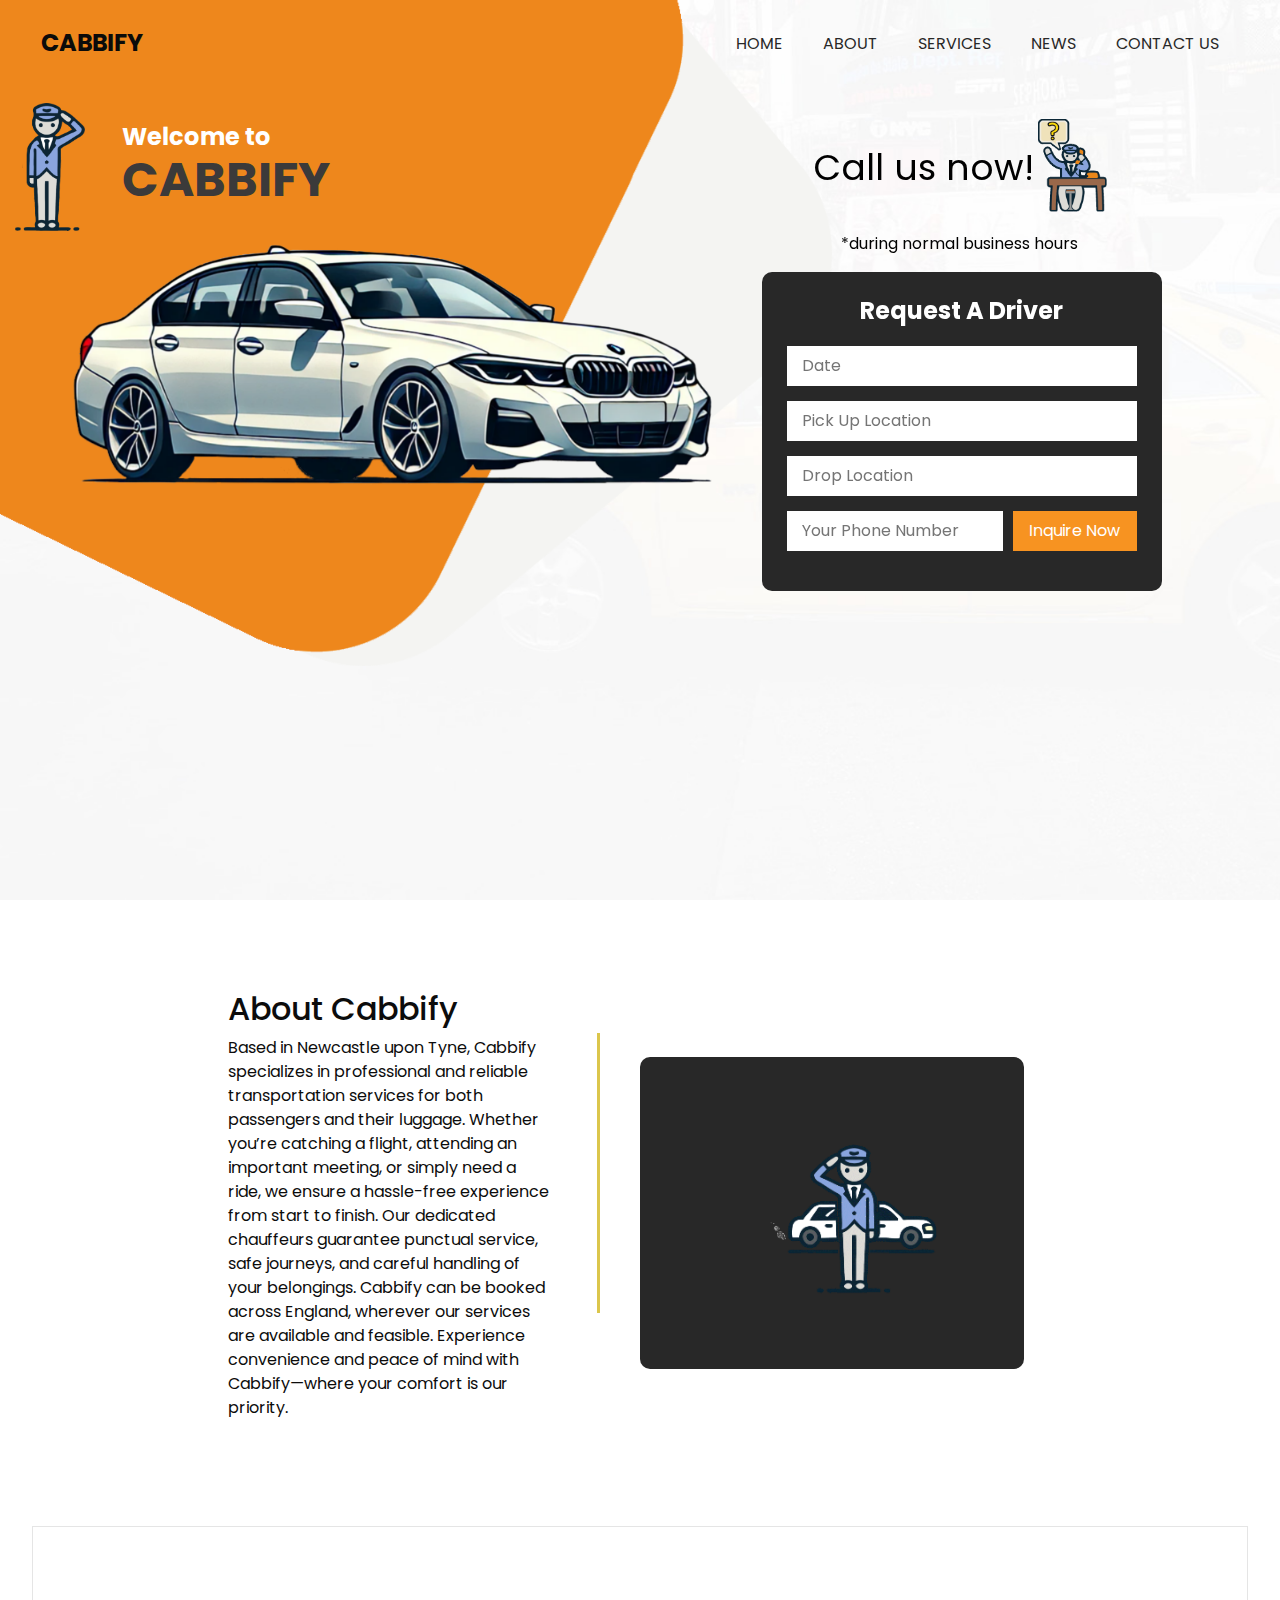
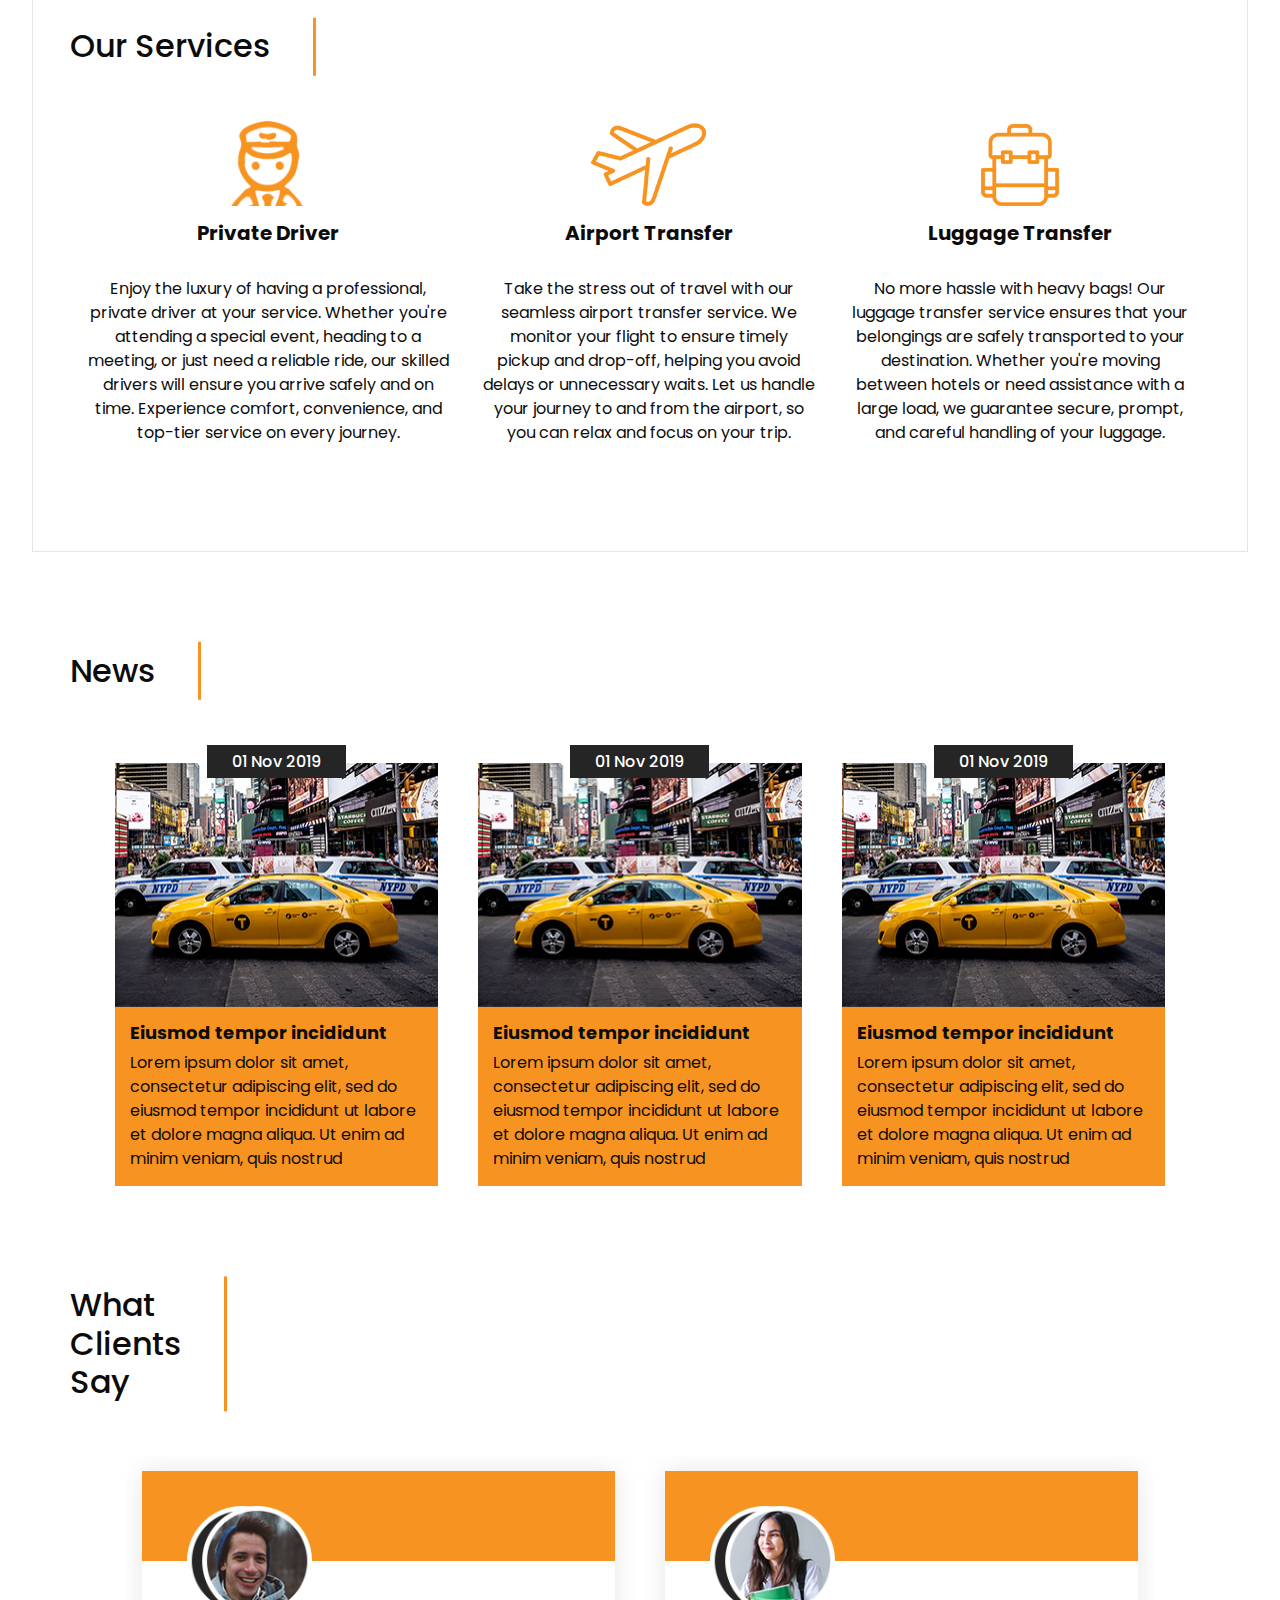
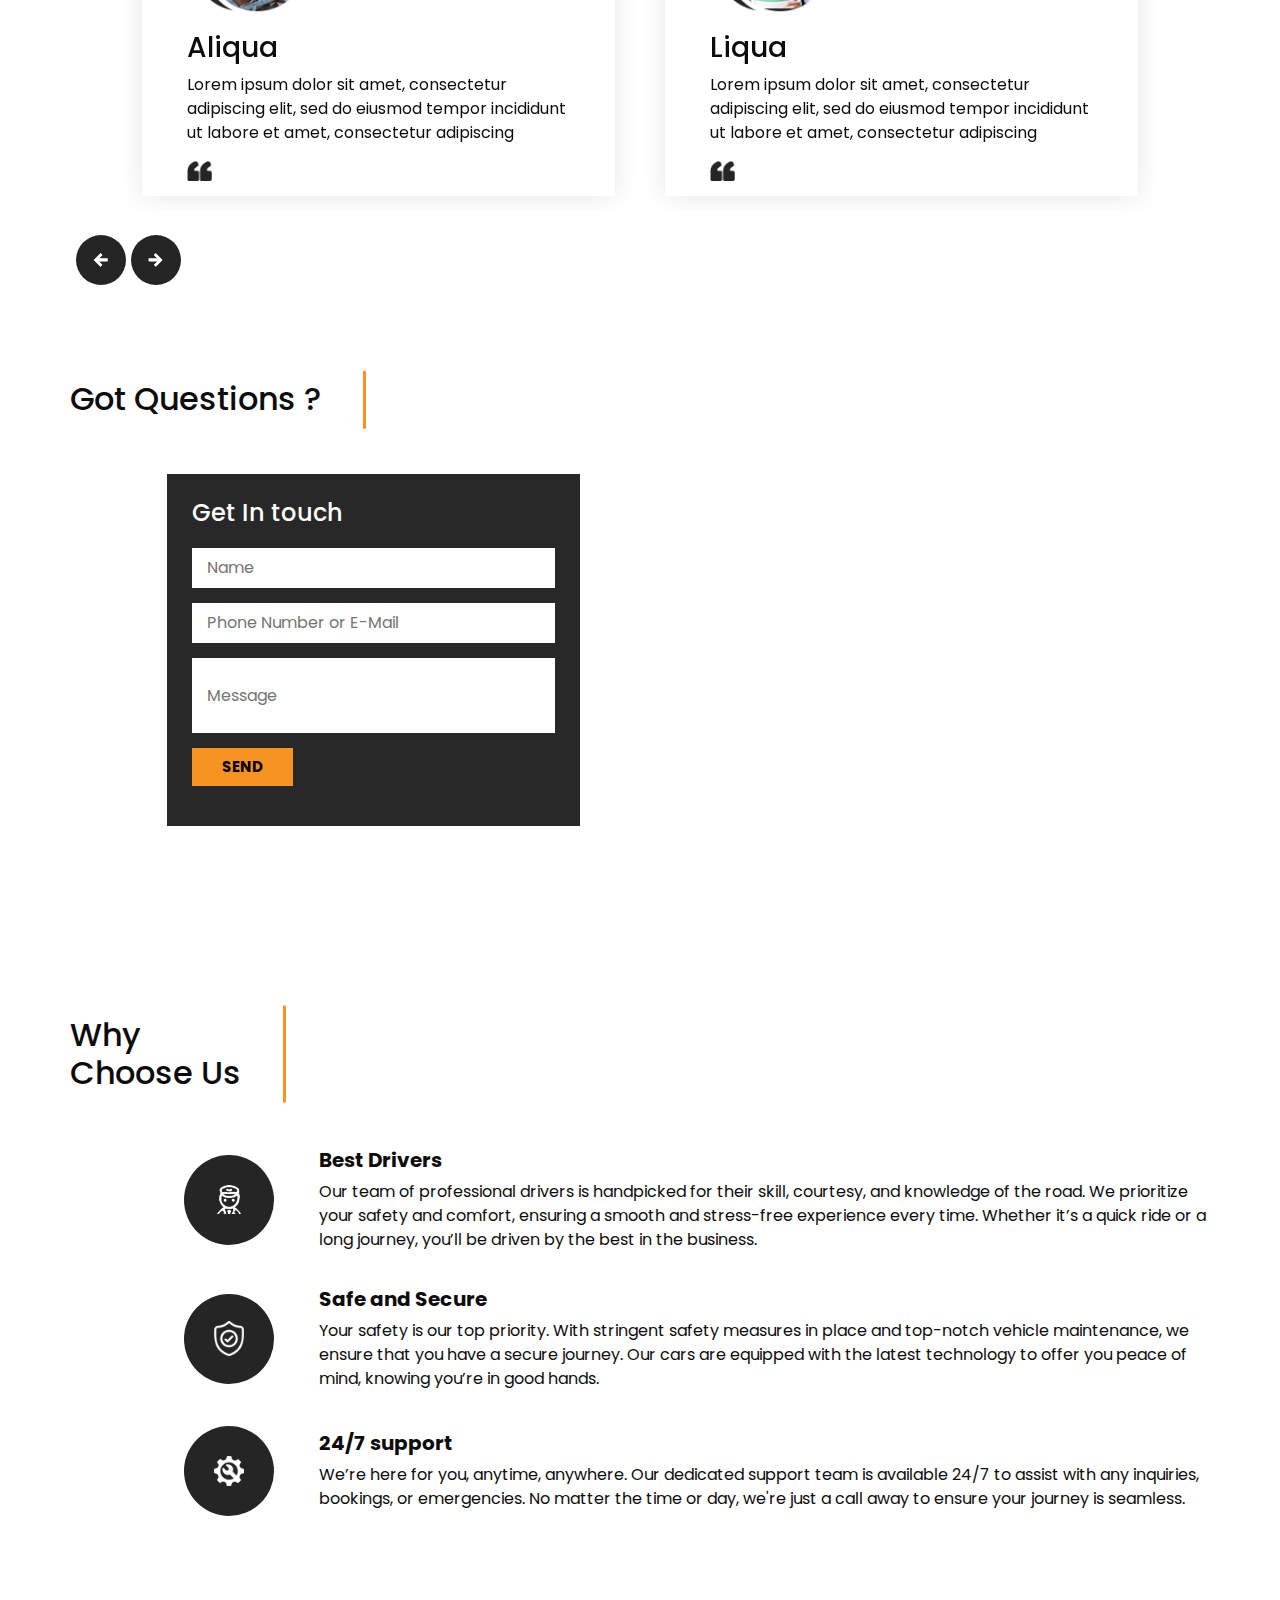
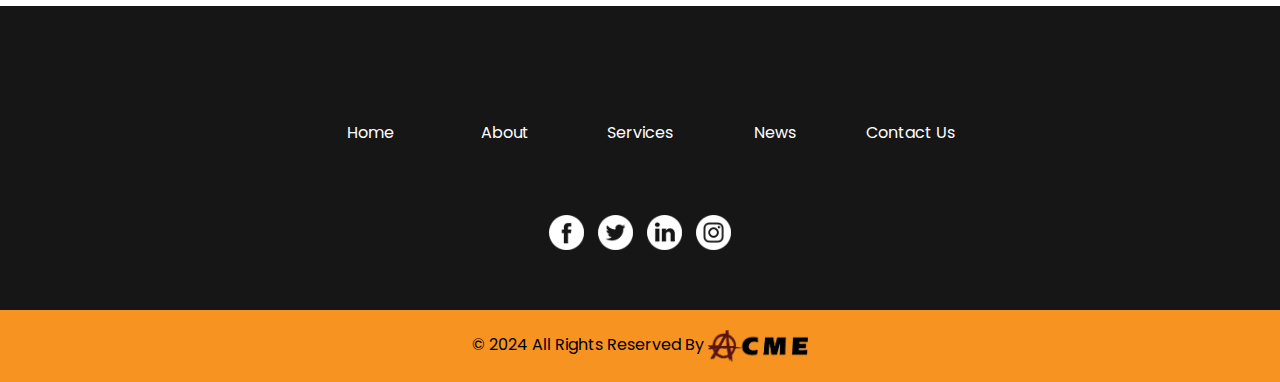
==== commit 7bd98e92: "gifs" ====
--- a/index.html
+++ b/index.html
@@ -158,7 +158,7 @@
         </div>
         <div class="col-md-6">
           <div class="img-box">
-            <img src="images/about-img2.png" alt="">
+            <img src="images/about-img2.gif" alt="">
           </div>
         </div>
       </div>
@@ -378,7 +378,7 @@
         </div>
         <div class="col-md-6 px-0">
           <div class="img-box">
-            <img src="images/contact-img2.png" alt="">
+            <img src="images/contact-img2.gif" alt="">
           </div>
         </div>
       </div>
